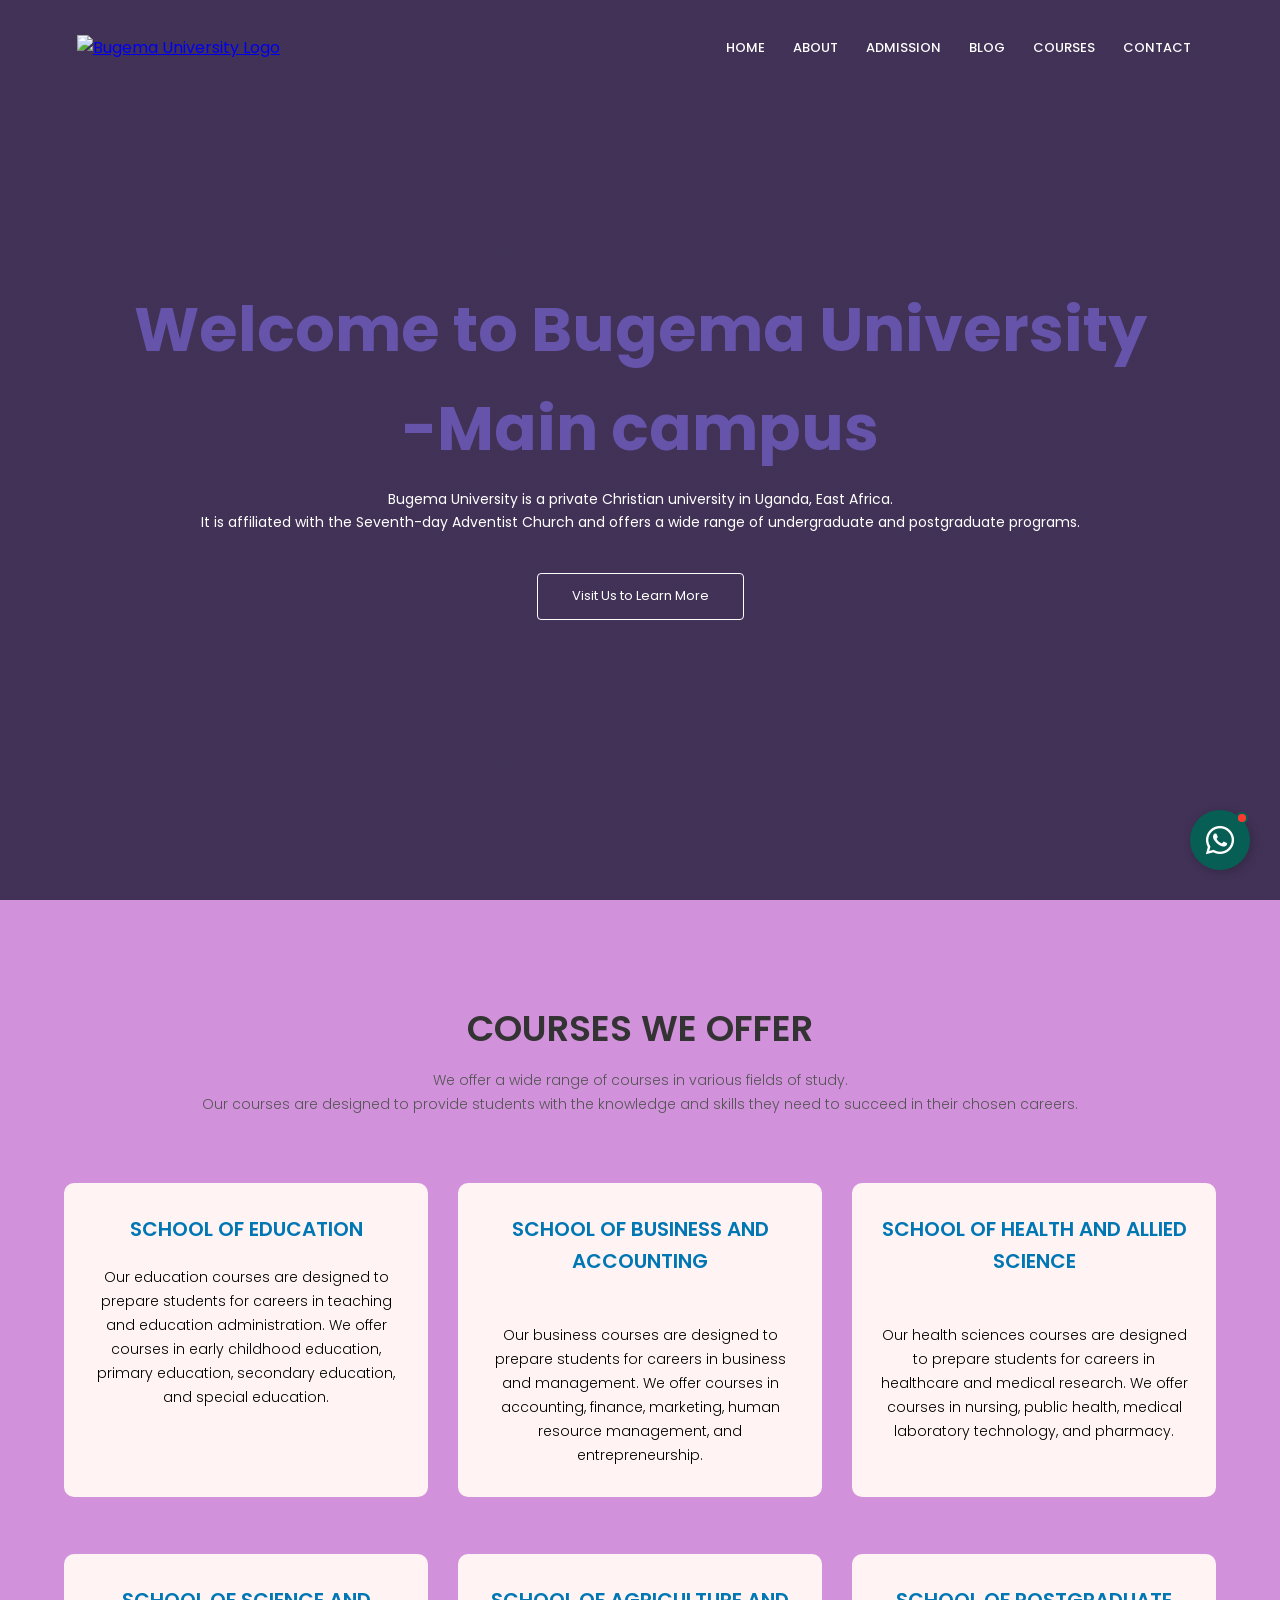
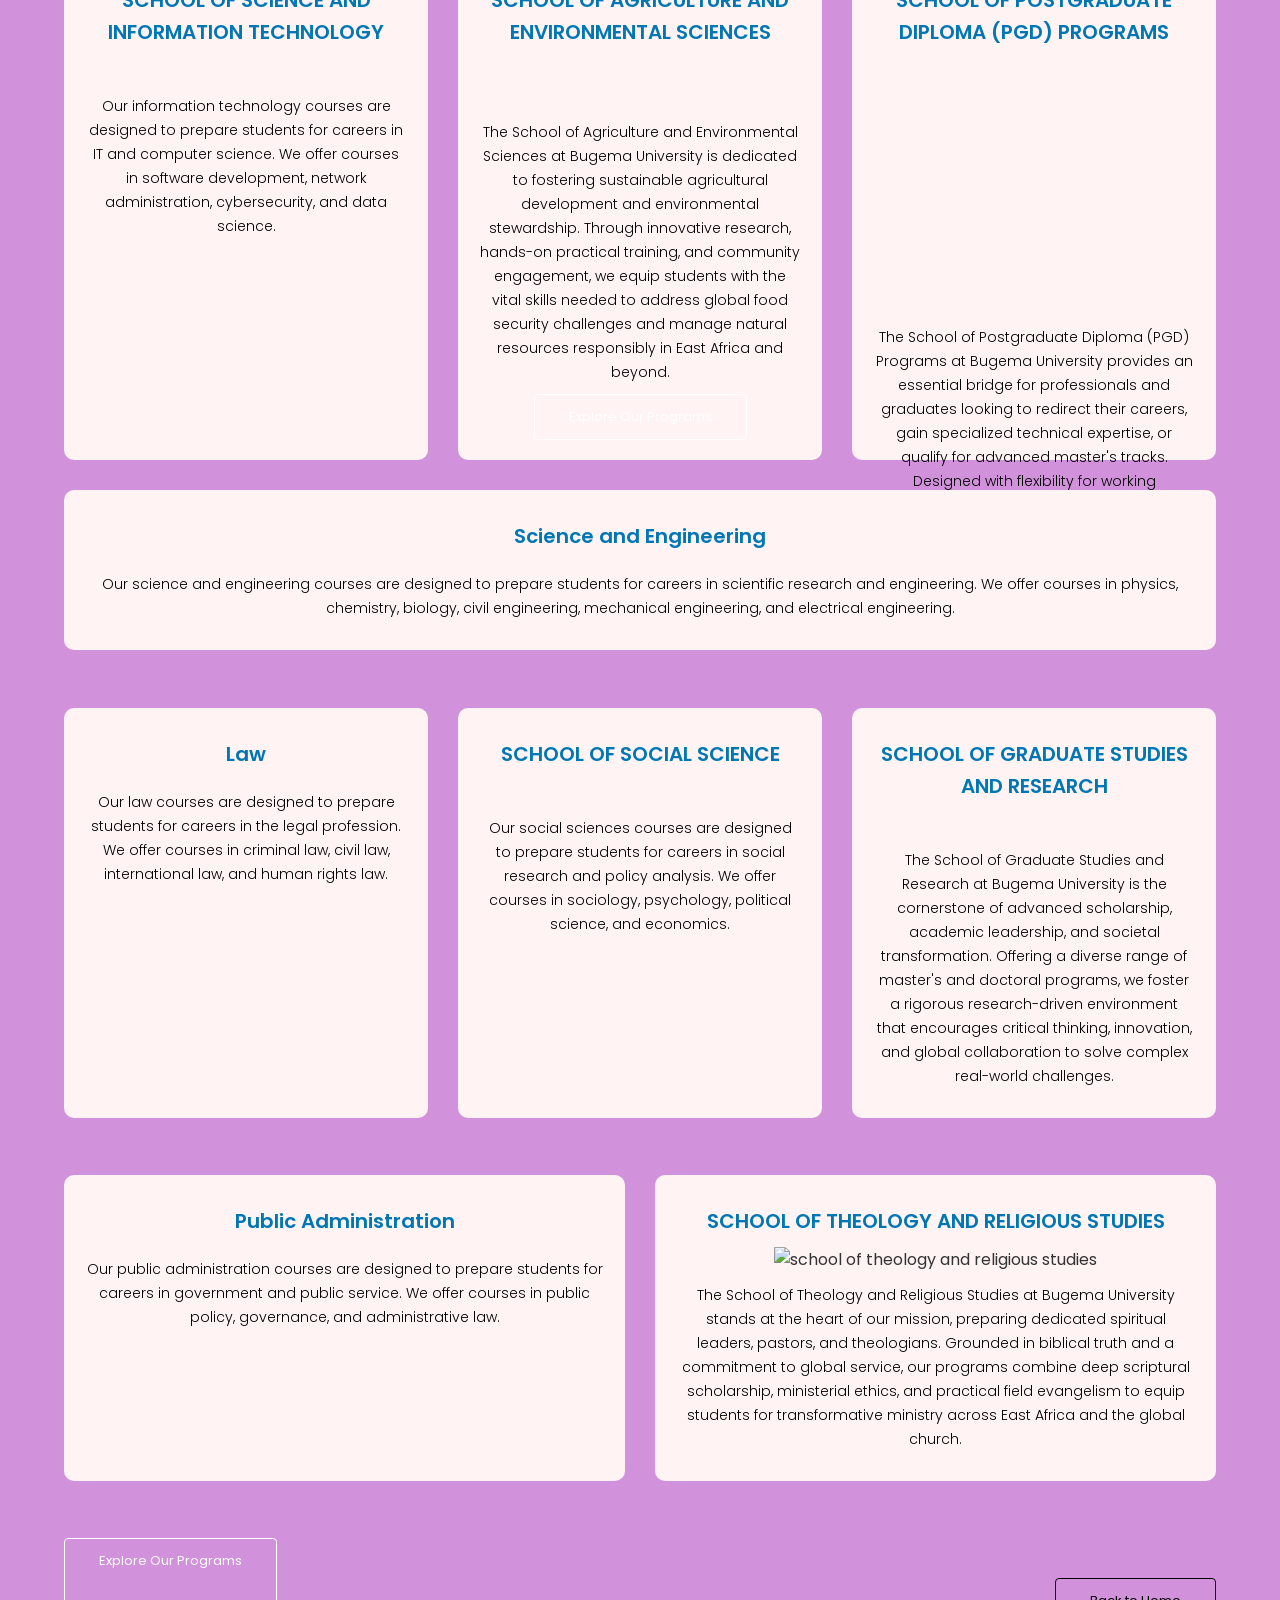
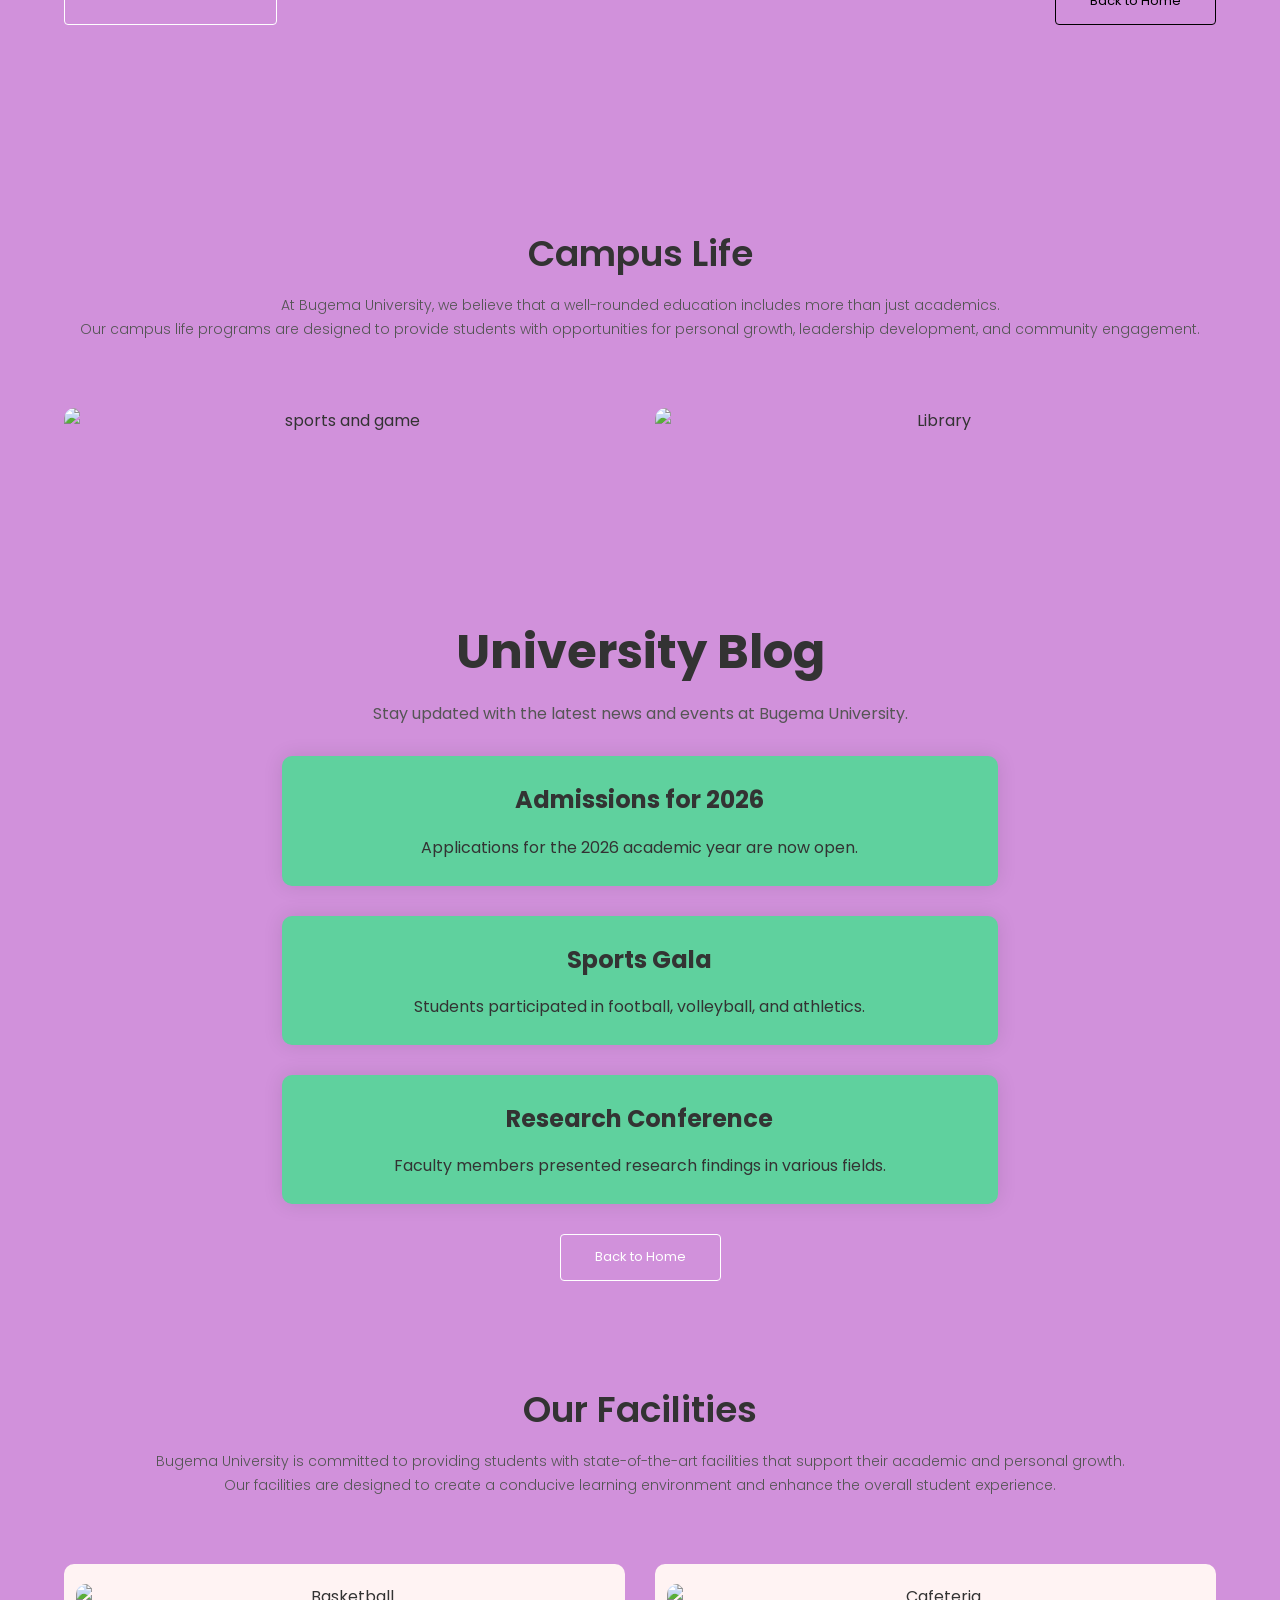
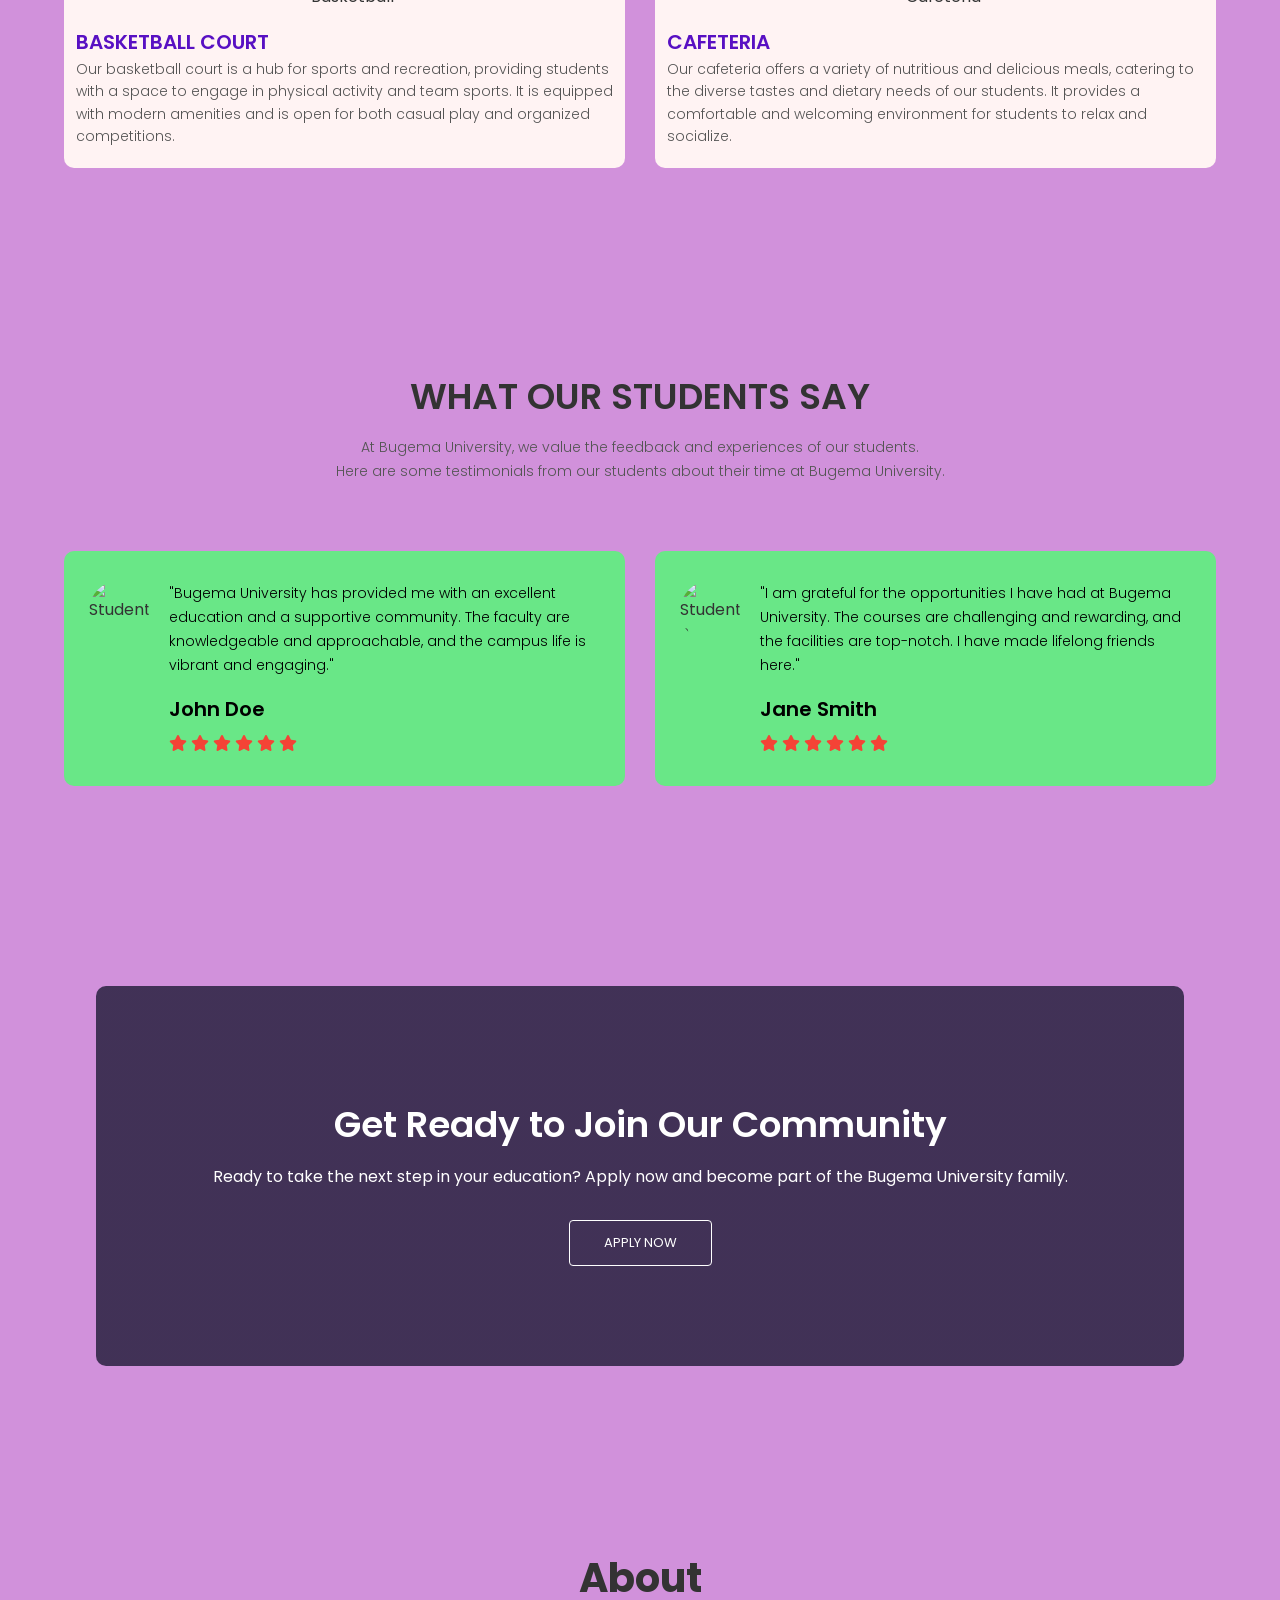
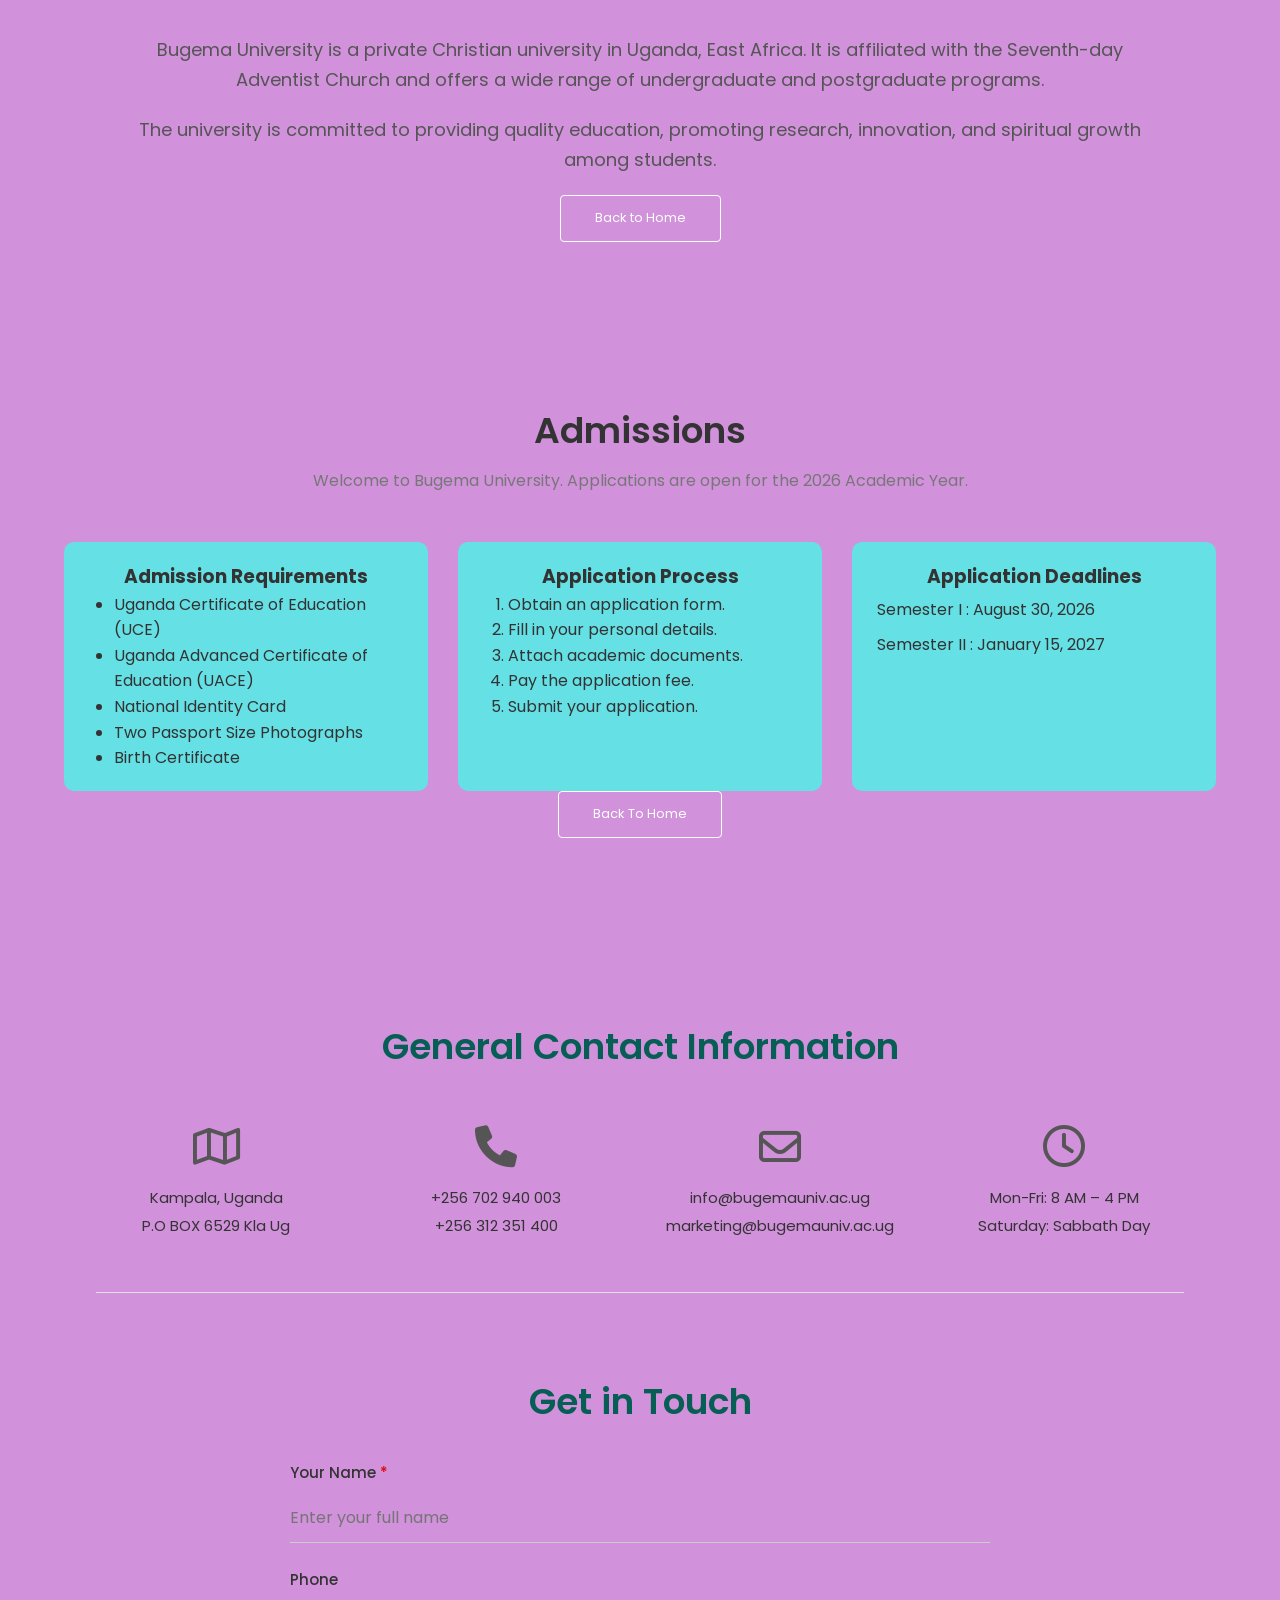
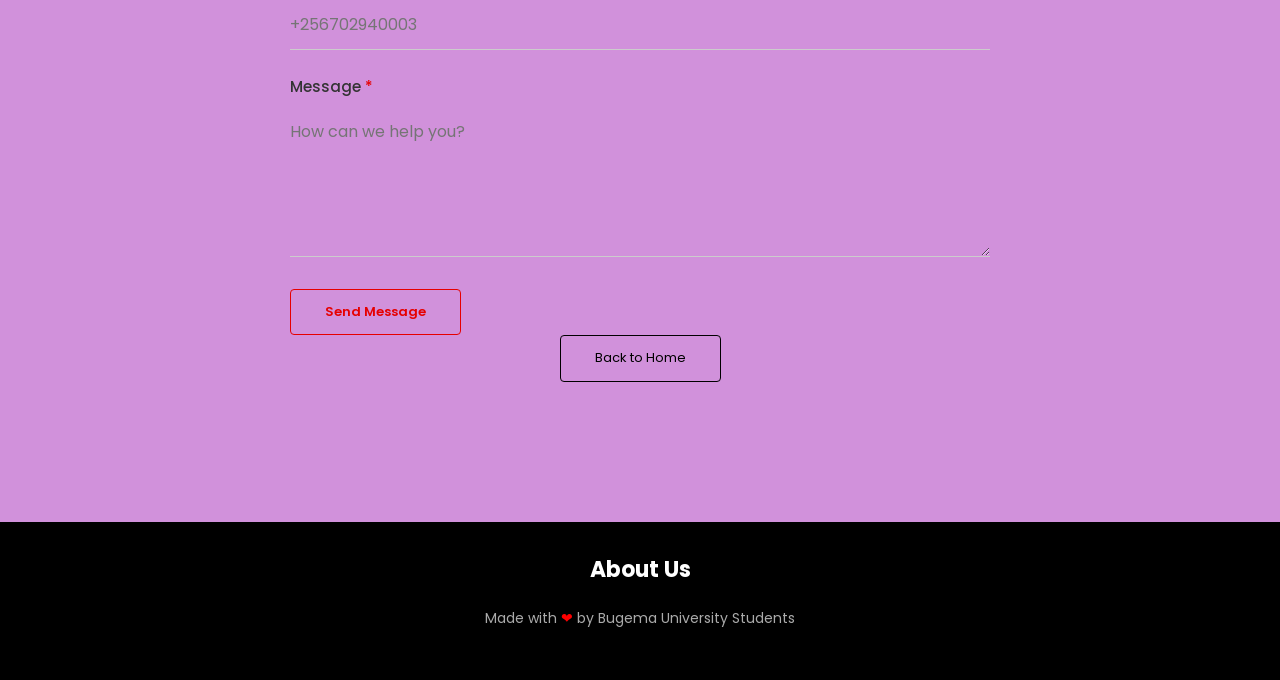
==== index.html @ df757ad3 "Add files via upload" ====
<!DOCTYPE html>
<html lang="en">
<head>
    <meta charset="UTF-8">
    <meta name="viewport" content="width=device-width, initial-scale=1.0">
    <title>Bugema University - Main Campus</title>
    <link rel="stylesheet" href="style.css">
    <link rel="preconnect" href="https://fonts.googleapis.com">
    <link rel="preconnect" href="https://fonts.gstatic.com" crossorigin>
    <link href="https://fonts.googleapis.com/css2?family=Poppins:wght@100;200;300;400;500;600;700&display=swap" rel="stylesheet">
    <link rel="stylesheet" href="https://cdnjs.cloudflare.com/ajax/libs/font-awesome/6.0.0/css/all.min.css">
</head>
<body>
    <!-- ===== HEADER ===== -->
    <section class="header">
        <nav>
            <a href="index.html"><img src="images/logo.png" alt="Bugema University Logo"></a>
            <div class="nav-links" id="navLinks">
                <i class="fa fa-times" onclick="hideMenu()"></i>
                <ul>
                    <li><a href="index.html">HOME</a></li>
                    <li><a href="#about">ABOUT</a></li>
                    <li><a href="#admission">ADMISSION</a></li>
                    <li><a href="#blog">BLOG</a></li>
                    <li><a href="#courses">COURSES</a></li>
                    <li><a href="#contact">CONTACT</a></li>
                </ul>
            </div>
            <i class="fa fa-bars" onclick="showMenu()"></i>
        </nav>
        
        <div class="text-box">
            <h1>Welcome to Bugema University<br>-Main campus</h1>
            <p>Bugema University is a private Christian university in Uganda, East Africa.<br>
                It is affiliated with the Seventh-day Adventist Church and offers a wide range of undergraduate and postgraduate programs.</p>
            <a href="about.html" class="hero-btn">Visit Us to Learn More</a>
        </div>
    </section>

    <!-- ===== COURSES ===== -->
    <section class="courses" id="courses">
        <h1>COURSES WE OFFER</h1>
        <p>We offer a wide range of courses in various fields of study.<br>
            Our courses are designed to provide students with the knowledge and skills they need to succeed in their chosen careers.</p>

        <div class="row">
            <div class="course-col">
                <h3>SCHOOL OF EDUCATION</h3>
                <p>Our education courses are designed to prepare students for careers in teaching and education administration. We offer courses in early childhood education, primary education, secondary education, and special education.</p>
            </div>
            <div class="course-col">
                <h3>SCHOOL OF BUSINESS AND ACCOUNTING</h3>
                <img src="IMAGES/Finance.jpeg" alt="school of business">
                <p>Our business courses are designed to prepare students for careers in business and management. We offer courses in accounting, finance, marketing, human resource management, and entrepreneurship.</p>
            </div>
            <div class="course-col">
                <h3>SCHOOL OF HEALTH AND ALLIED SCIENCE</h3>
              <img src="IMAGES/Health.jpeg" alt="school of Health and Allied science">
                <p>Our health sciences courses are designed to prepare students for careers in healthcare and medical research. We offer courses in nursing, public health, medical laboratory technology, and pharmacy.</p>
            </div>
        </div>

        <div class="row">
            <div class="course-col">
                <h3>SCHOOL OF SCIENCE AND INFORMATION TECHNOLOGY</h3>
                <img src="IMAGES/IT.jpg" alt="school of science and technology">
                <p>Our information technology courses are designed to prepare students for careers in IT and computer science. We offer courses in software development, network administration, cybersecurity, and data science.</p>
            </div>
            <div class="course-col">
                <h3>SCHOOL OF AGRICULTURE AND ENVIRONMENTAL SCIENCES</h3>
                <img src="IMAGES/Agriculture.jpeg" alt="school of agriculture and environmental science">
                <p>The School of Agriculture and Environmental Sciences at Bugema University is dedicated to fostering sustainable agricultural development and environmental stewardship. Through innovative research, hands-on practical training, and community engagement, we equip students with the vital skills needed to address global food security challenges and manage natural resources responsibly in East Africa and beyond.</p>
                <a href="courses.html" class="hero-btn">Explore Our Programs</a>
            </div>
            <div class="course-col">
                <h3>SCHOOL OF POSTGRADUATE DIPLOMA (PGD) PROGRAMS</h3>
                <img src="IMAGES/(POD).jpg">
                <p>The School of Postgraduate Diploma (PGD) Programs at Bugema University provides an essential bridge for professionals and graduates looking to redirect their careers, gain specialized technical expertise, or qualify for advanced master's tracks. Designed with flexibility for working professionals, our intensive curriculum emphasizes practical, industry-aligned skills and critical problem-solving methodologies tailored for the competitive job market.</p>
            </div>
            <div class="course-col">
                <h3>Science and Engineering</h3>
                <p>Our science and engineering courses are designed to prepare students for careers in scientific research and engineering. We offer courses in physics, chemistry, biology, civil engineering, mechanical engineering, and electrical engineering.</p>
            </div>
        </div>

        <div class="row">
            <div class="course-col">
                <h3>Law</h3>
                <p>Our law courses are designed to prepare students for careers in the legal profession. We offer courses in criminal law, civil law, international law, and human rights law.</p>
            </div>
            <div class="course-col">
                <h3>SCHOOL OF SOCIAL SCIENCE</h3>
                <img src="IMAGES/Social science.jpg" alt="school of social science">
                <p>Our social sciences courses are designed to prepare students for careers in social research and policy analysis. We offer courses in sociology, psychology, political science, and economics.</p>
            </div>
            <div class="course-col">
                <h3>SCHOOL OF GRADUATE STUDIES AND RESEARCH</h3>
                <img src="IMAGES/Graduate&Research.jpeg" alt="school of graduate&research">
                <p>The School of Graduate Studies and Research at Bugema University is the cornerstone of advanced scholarship, academic leadership, and societal transformation. Offering a diverse range of master's and doctoral programs, we foster a rigorous research-driven environment that encourages critical thinking, innovation, and global collaboration to solve complex real-world challenges.</p>
            </div>
        </div>

        
        <div class="row">
            <div class="course-col">
                <h3>Public Administration</h3>
                <p>Our public administration courses are designed to prepare students for careers in government and public service. We offer courses in public policy, governance, and administrative law.</p>
            </div>
            <div class="course-col">
                <h3>SCHOOL OF THEOLOGY AND RELIGIOUS STUDIES</h3>
                <img src="IMAGES/theology.jpg" alt="school of theology and religious studies">
                <p>The School of Theology and Religious Studies at Bugema University stands at the heart of our mission, preparing dedicated spiritual leaders, pastors, and theologians. Grounded in biblical truth and a commitment to global service, our programs combine deep scriptural scholarship, ministerial ethics, and practical field evangelism to equip students for transformative ministry across East Africa and the global church.</p>
            </div>
        </div>
        <div class="row">
                <a href="courses.html" class="hero-btn">Explore Our Programs</a>
                <a href="index.html" class="home-btn">Back to Home</a>
        </div>
    </section>

    <!-- ===== CAMPUS LIFE ===== -->
    <section class="campus-life" id="campus-life">
        <h1>Campus Life</h1>
        <p>At Bugema University, we believe that a well-rounded education includes more than just academics.<br>
            Our campus life programs are designed to provide students with opportunities for personal growth, leadership development, and community engagement.</p>

        <div class="row">
            <div class="campus-col">
                <img src="images/sports.jpg" alt="sports and game">
                <div class="layer">
                    <h3>SPORTS AND GAMES</h3>
                </div>
            </div>
            <div class="campus-col">
                <img src="images/library.png" alt="Library">
                <div class="layer">
                    <h3>LIBRARY AND RESEARCH</h3>
                </div>
            </div>
        </div>
    </section>

    <!-- ===== BLOG ===== -->
    <section class="blog" id="blog">
        <h1>University Blog</h1>
        <p>Stay updated with the latest news and events at Bugema University.</p>

        <div class="blog-post">
            <h2>Admissions for 2026</h2>
            <p>Applications for the 2026 academic year are now open.</p>
        </div>

        <div class="blog-post">
            <h2>Sports Gala</h2>
            <p>Students participated in football, volleyball, and athletics.</p>
        </div>

        <div class="blog-post">
            <h2>Research Conference</h2>
            <p>Faculty members presented research findings in various fields.</p>
        </div>

        <a href="index.html" class="hero-btn">Back to Home</a>
    </section>

    <!-- ===== FACILITIES ===== -->
    <section class="facilities" id="facilities">
        <h1>Our Facilities</h1>
        <p>Bugema University is committed to providing students with state-of-the-art facilities that support their academic and personal growth.<br>
            Our facilities are designed to create a conducive learning environment and enhance the overall student experience.</p>

        <div class="row">
            <div class="facilities-col">
                <img src="images/basketball.jpg" alt="Basketball">
                <h3>BASKETBALL COURT</h3>
                <p>Our basketball court is a hub for sports and recreation, providing students with a space to engage in physical activity and team sports. It is equipped with modern amenities and is open for both casual play and organized competitions.</p>
            </div>
            <div class="facilities-col">
                <img src="images/cafeteria 1.jpg" alt="Cafeteria">
                <h3>CAFETERIA</h3>
                <p>Our cafeteria offers a variety of nutritious and delicious meals, catering to the diverse tastes and dietary needs of our students. It provides a comfortable and welcoming environment for students to relax and socialize.</p>
            </div>
        </div>
    </section>

    <!-- ===== TESTIMONIALS ===== -->
    <section class="testimonials" id="testimonials">
        <h1>WHAT OUR STUDENTS SAY</h1>
        <p>At Bugema University, we value the feedback and experiences of our students.<br>
            Here are some testimonials from our students about their time at Bugema University.</p>

        <div class="row">
            <div class="testimonial-col">
                <img src="images/user3.jpg" alt="Student 1">
                <div class="testimonial-content">
                    <p>"Bugema University has provided me with an excellent education and a supportive community. The faculty are knowledgeable and approachable, and the campus life is vibrant and engaging."</p>
                    <h3>John Doe</h3>
                    <i class="fa fa-star"></i>
                    <i class="fa fa-star"></i>
                    <i class="fa fa-star"></i>
                    <i class="fa fa-star"></i>
                    <i class="fa fa-star"></i>
                    <i class="fa fa-star"></i>
                    <i class="fa fa-star-o"></i>
                </div>
            </div>
            <div class="testimonial-col">
                <img src="images/user4.jpg" alt="Student 2">
                <div class="testimonial-content">
                    <p>"I am grateful for the opportunities I have had at Bugema University. The courses are challenging and rewarding, and the facilities are top-notch. I have made lifelong friends here."</p>
                    <h3>Jane Smith</h3>
                    <i class="fa fa-star"></i>
                    <i class="fa fa-star"></i>
                    <i class="fa fa-star"></i>
                    <i class="fa fa-star"></i>
                    <i class="fa fa-star"></i>
                    <i class="fa fa-star"></i>
                    <i class="fa fa-star-half-o"></i>
                </div>
            </div>
        </div>
    </section>

    <!-- ===== CALL TO ACTION ===== -->
    <section class="cta">
        <h1>Get Ready to Join Our Community</h1>
        <p>Ready to take the next step in your education? Apply now and become part of the Bugema University family.</p>
        <a href="https://bugemauniversity.ac.ug/apply" class="hero-btn">APPLY NOW</a>
    </section>

    <!-- ===== ABOUT ===== -->
    <section class="about" id="about">
        <h1>About</h1>
        <p>Bugema University is a private Christian university in Uganda, East Africa. It is affiliated with the Seventh-day Adventist Church and offers a wide range of undergraduate and postgraduate programs.</p>
        <p>The university is committed to providing quality education, promoting research, innovation, and spiritual growth among students.</p>
        <a href="index.html" class="hero-btn">Back to Home</a>
    </section>

    <!-- ===== ADMISSION ===== -->
    <section class="admission" id="admission">
        <h1>Admissions</h1>
        <p>Welcome to Bugema University. Applications are open for the 2026 Academic Year.</p>

        <div class="row">
            <div class="admission-col">
                <h3>Admission Requirements</h3>
                <ul>
                    <li>Uganda Certificate of Education (UCE)</li>
                    <li>Uganda Advanced Certificate of Education (UACE)</li>
                    <li>National Identity Card</li>
                    <li>Two Passport Size Photographs</li>
                    <li>Birth Certificate</li>
                </ul>
            </div>

            <div class="admission-col">
                <h3>Application Process</h3>
                <ol>
                    <li>Obtain an application form.</li>
                    <li>Fill in your personal details.</li>
                    <li>Attach academic documents.</li>
                    <li>Pay the application fee.</li>
                    <li>Submit your application.</li>
                </ol>
            </div>

            <div class="admission-col">
                <h3>Application Deadlines</h3>
                <p>Semester I : August 30, 2026</p>
                <p>Semester II : January 15, 2027</p>
            </div>
        </div>

        <a href="index.html" class="hero-btn">Back To Home</a>
    </section>

    <!-- ===== CONTACT ===== -->
    <section class="contact" id="contact">
        <h2 class="section-title">General Contact Information</h2>
        
        <div class="info-row">
            <div class="info-col">
                <i class="fa-regular fa-map"></i>
                <p>Kampala, Uganda</p>
                <p>P.O BOX 6529 Kla Ug</p>
            </div>
            <div class="info-col">
                <i class="fa-solid fa-phone"></i>
                <p>+256 702 940 003</p>
                <p>+256 312 351 400</p>
            </div>
            <div class="info-col">
                <i class="fa-regular fa-envelope"></i>
                <p>info@bugemauniv.ac.ug</p>
                <p>marketing@bugemauniv.ac.ug</p>
            </div>
            <div class="info-col">
                <i class="fa-regular fa-clock"></i>
                <p>Mon-Fri: 8 AM – 4 PM</p>
                <p>Saturday: Sabbath Day</p>
            </div>
        </div>

        <hr class="divider">

        <h2 class="section-title">Get in Touch</h2>

        <div class="form-container">
            <form action="#" method="POST">
                <div class="form-group">
                    <label for="name">Your Name <span class="required">*</span></label>
                    <input type="text" id="name" name="name" placeholder="Enter your full name" required>
                </div>

                <div class="form-group">
                    <label for="phone">Phone</label>
                    <input type="tel" id="phone" name="phone" placeholder="+256702940003">
                </div>

                <div class="form-group">
                    <label for="message">Message <span class="required">*</span></label>
                    <textarea id="message" name="message" rows="5" placeholder="How can we help you?" required></textarea>
                </div>

                <button type="submit" class="hero-btn red-btn">Send Message</button>
            </form>
        </div>

        <a href="index.html" class="hero-btn">Back to Home</a>
    </section>

    <!-- ===== WHATSAPP FLOAT ===== -->
    <a href="https://wa.me/256702940003" class="whatsapp-float" target="_blank">
        <i class="fa-brands fa-whatsapp"></i>
        <span class="notification-badge"></span>
    </a>

    <!-- ===== FOOTER ===== -->
    <section class="footer">
        <h4>About Us</h4>
        <p>Made with <span>❤</span> by Bugema University Students</p>
    </section>

    <!-- ===== JAVASCRIPT ===== -->
    <script>
        var navLinks = document.getElementById("navLinks");

        function showMenu(){
            navLinks.style.right = "0";
        }
        function hideMenu(){
            navLinks.style.right = "-200px";
        }
    </script>
</body>
</html>
---- style.css ----
/*-------------------GLOBAL RESET & BASE STYLES--------------------------*/
* {
    margin: 0;
    padding: 0;
    box-sizing: border-box;
    font-family: 'Poppins', sans-serif;
}

html {
    scroll-behavior: smooth;
}

body {
    background: #d191db;
    color: #333;
    line-height: 1.6;
}

::selection {
    background: #f44336;
    color: #fff;
}

/*-----------------------HEADER / HERO SECTION--------------------*/
.header {
    min-height: 100vh;
    width: 100%;
    background-image: linear-gradient(rgba(4, 9, 30, 0.7), rgba(4, 9, 30, 0.7)), url(images/science\ complex.png);
    background-position: center;
    background-size: cover;
    position: relative;
}

/* ----- Navigation ----- */
nav {
    display: flex;
    padding: 2% 6%;
    justify-content: space-between;
    align-items: center;
}

nav img {
    width: 150px;
}

.nav-links {
    flex: 1;
    text-align: right;
}

.nav-links ul li {
    list-style: none;
    display: inline-block;
    padding: 8px 12px;
    position: relative;
}

.nav-links ul li a {
    color: #fff;
    text-decoration: none;
    font-size: 13px;
    font-weight: 500;
    transition: 0.3s;
}

.nav-links ul li a:hover {
    color: #f44336;
}

.nav-links ul li::after {
    content: '';
    width: 0%;
    height: 2px;
    background: #f44336;
    display: block;
    margin: auto;
    transition: 0.5s;
}

.nav-links ul li:hover::after {
    width: 100%;
}

nav .fa {
    display: none;
}

/* ----- Hero Text ----- */
.text-box {
    width: 90%;
    color: #fff;
    position: absolute;
    top: 50%;
    left: 50%;
    transform: translate(-50%, -50%);
    text-align: center;
}

.text-box h1 {
    font-size: 62px;
    font-weight: 700;
    color: #6554aa;
}

.text-box p {
    margin: 10px 0 40px;
    font-size: 14px;
    color: #fff;
}

/* ----- Hero Button ----- */
.hero-btn {
    display: inline-block;
    text-decoration: none;
    color: #fff;
    border: 1px solid #fff;
    padding: 12px 34px;
    font-size: 13px;
    background: transparent;
    position: relative;
    cursor: pointer;
    transition: 0.5s;
    border-radius: 4px;
}

.hero-btn:hover {
    border: 1px solid #f44336;
    background: #f44336;
    transition: 1s;
    color: #fff;
}

/*--------------------SUB-HEADER (for inner pages)------------------------*/
.sub-header {
    height: 30vh;
    width: 100%;
    background-image: linear-gradient(rgba(4, 9, 30, 0.7), rgba(4, 9, 30, 0.7)), url("IMAGES/science\ complex.png");
    background-position: center;
    background-size: cover;
    text-align: center;
    color: #fff;
    display: flex;
    align-items: center;
    justify-content: center;
}

.sub-header h1 {
    font-size: 36px;
    font-weight: 700;
}

/*-----------------------COMMON COMPONENTS----------------------------*/
.container {
    width: 80%;
    margin: auto;
    padding: 80px 0;
}

.row {
    display: flex;
    justify-content: space-between;
    flex-wrap: wrap;
    gap: 30px;
    margin-top: 5%;
}

.section-title {
    font-size: 36px;
    font-weight: 600;
    text-align: center;
    margin-bottom: 30px;
}

.section-subtitle {
    color: #555;
    font-size: 14px;
    font-weight: 300;
    text-align: center;
    padding: 10px;
    line-height: 24px;
}

/*------------------------COURSES SECTION---------------------*/
.courses {
    width: 90%;
    margin: auto;
    text-align: center;
    padding: 100px 0;
}

.courses h1 {
    font-size: 36px;
    font-weight: 600;
}

.courses>p {
    color: #555;
    font-size: 14px;
    font-weight: 300;
    padding: 10px;
    line-height: 24px;
}

.course-col {
    flex: 1 1 calc(33.333% - 30px);
    min-width: 280px;
    background: #fff3f3;
    border-radius: 10px;
    padding: 20px 12px;
    box-sizing: border-box;
    transition: 0.5s;
}

.course-col img {
    width: 100%;
    height: 55%;
}

.course-col h3 {
    text-align: center;
    color: #0077B5;
    font-size: 20px;
    font-weight: 600;
    margin: 10px 0;
}

.course-col p {
    color: #000;
    font-size: 14px;
    font-weight: 300;
    padding: 10px;
    line-height: 24px;
}

.course-col:hover {
    box-shadow: 0 0 20px 0 rgba(0, 0, 0, 0.2);
    transform: translateY(-10px);
    transition: 0.5s;
}

.home-btn {
    display: inline-block;
    text-decoration: none;
    color: #000;
    border: 1px solid #000;
    padding: 12px 34px;
    font-size: 13px;
    background: transparent;
    cursor: pointer;
    border-radius: 4px;
    transition: 0.3s;
    margin-top: 40px;
}

.home-btn:hover {
    background: greenyellow;
    color: white;
}

/*-------------------CAMPUS LIFE SECTION------------------*/
.campus-life {
    width: 90%;
    margin: auto;
    text-align: center;
    padding: 100px 0;
}

.campus-life h1 {
    font-size: 36px;
    font-weight: 600;
}

.campus-life>p {
    color: #555;
    font-size: 14px;
    font-weight: 300;
    padding: 10px;
    line-height: 24px;
}

.campus-col {
    flex: 1 1 calc(50% - 30px);
    min-width: 280px;
    border-radius: 10px;
    position: relative;
    overflow: hidden;
}

.campus-col img {
    width: 100%;
    display: block;
    border-radius: 10px;
}

.layer {
    background: transparent;
    position: absolute;
    top: 0;
    left: 0;
    width: 100%;
    height: 100%;
    border-radius: 10px;
    transition: 0.5s;
}

.layer:hover {
    background: rgba(226, 0, 0, 0.7);
}

.layer h3 {
    width: 100%;
    font-weight: 600;
    text-align: center;
    color: #fff;
    font-size: 20px;
    position: absolute;
    bottom: 20px;
    left: 50%;
    transform: translateX(-50%);
    opacity: 0;
    transition: 0.5s;
}

.layer:hover h3 {
    bottom: 50%;
    opacity: 1;
}

/*--------------------BLOG SECTION-----------------*/
.blog {
    width: 80%;
    margin: auto;
    text-align: center;
    padding-top: 80px;
}

.blog h1 {
    font-size: 48px;
    font-weight: 700;
    margin-bottom: 10px;
}

.blog>p {
    color: #555;
    font-size: 16px;
}

.blog-post {
    background: #5fd19e;
    padding: 25px;
    border-radius: 10px;
    margin: 30px auto;
    width: 70%;
    box-shadow: 0 0 20px rgba(0, 0, 0, 0.1);
    transition: 0.3s;
}

.blog-post:hover {
    transform: translateY(-5px);
    box-shadow: 0 10px 30px rgba(0, 0, 0, 0.15);
}

.blog-post h2 {
    margin-bottom: 15px;
}

.blog-post p {
    line-height: 26px;
}

/*--------------------FACILITIES SECTION---------------------*/
.facilities {
    width: 90%;
    margin: auto;
    text-align: center;
    padding: 100px 0;
}

.facilities h1 {
    font-size: 36px;
    font-weight: 600;
}

.facilities>p {
    color: #555;
    font-size: 14px;
    font-weight: 300;
    padding: 10px;
    line-height: 24px;
}

.facilities-col {
    flex: 1 1 calc(50% - 30px);
    min-width: 280px;
    background: #fff3f3;
    border-radius: 10px;
    padding: 20px 12px;
    box-sizing: border-box;
    transition: 0.5s;
}

.facilities-col:hover {
    transform: translateY(-10px);
    box-shadow: 0 10px 30px rgba(0, 0, 0, 0.15);
}

.facilities-col img {
    width: 100%;
    display: block;
    border-radius: 10px;
}

.facilities-col h3 {
    text-align: left;
    color: #5810c3;
    font-size: 20px;
    font-weight: 600;
    margin-top: 16px;
}

.facilities-col p {
    text-align: left;
    color: #555;
    font-size: 14px;
    font-weight: 300;
    line-height: 1.6;
}

/*-------------------TESTIMONIALS SECTION-----------------*/
.testimonials {
    width: 90%;
    margin: auto;
    padding: 100px 0;
}

.testimonials h1 {
    font-size: 36px;
    font-weight: 600;
    text-align: center;
}

.testimonials>p {
    color: #555;
    text-align: center;
    font-size: 14px;
    font-weight: 300;
    padding: 10px;
    line-height: 24px;
}

.testimonial-col {
    flex: 1 1 calc(50% - 30px);
    min-width: 280px;
    background: #69e787;
    border-radius: 10px;
    padding: 30px 25px;
    box-sizing: border-box;
    transition: 0.5s;
    display: flex;
    align-items: flex-start;
    gap: 20px;
}

.testimonial-col:hover {
    transform: translateY(-10px);
    box-shadow: 0 10px 30px rgba(0, 0, 0, 0.15);
}

.testimonial-col img {
    width: 60px;
    height: 60px;
    object-fit: cover;
    border-radius: 50%;
    flex-shrink: 0;
}

.testimonial-col .testimonial-content {
    flex: 1;
}

.testimonial-col p {
    color: #000;
    text-align: left;
    font-size: 14px;
    font-weight: 300;
    line-height: 24px;
}

.testimonial-col h3 {
    font-weight: 600;
    text-align: left;
    color: #000;
    font-size: 20px;
    margin-top: 16px;
}

.testimonial-col .fa {
    color: #f44336;
    font-size: 16px;
    margin-top: 10px;
}



/*---------------------CALL TO ACTION SECTION----------------------*/
.cta {
    width: 85%;
    margin: 100px auto;
    background-image: linear-gradient(rgba(4, 9, 30, 0.7), rgba(4, 9, 30, 0.7)), url(images/banner2.jpg);
    background-position: center;
    background-size: cover;
    border-radius: 10px;
    text-align: center;
    padding: 100px 0;
}

.cta h1 {
    color: #fff;
    font-size: 36px;
    font-weight: 600;
    padding: 10px 0;
}

.cta p {
    color: #fff;
    font-size: 16px;
    margin-bottom: 30px;
}

.cta a {
    display: inline-block;
    text-decoration: none;
    color: #fff;
    border: 1px solid #fff;
    padding: 12px 34px;
    font-size: 13px;
    background: transparent;
    position: relative;
    cursor: pointer;
    border-radius: 4px;
    transition: 0.5s;
}

.cta a:hover {
    border: 1px solid #f44336;
    background: #f44336;
}

/*-------------------ABOUT PAGE----------------*/
.about {
    width: 80%;
    margin: auto;
    text-align: center;
    padding: 80px 0;
}

.about h1 {
    font-size: 40px;
    margin-bottom: 25px;
}

.about p {
    color: #555;
    font-size: 18px;
    line-height: 30px;
    margin-bottom: 20px;
}

/*-----------------ADMISSION PAGE---------------------*/
.admission {
    width: 90%;
    margin: auto;
    text-align: center;
    padding: 80px 0;
}

.admission h1 {
    font-size: 36px;
    font-weight: 600;
}

.admission>p {
    color: #777;
    font-size: 16px;
    line-height: 22px;
    padding: 10px;
}

.admission .row {
    display: flex;
    flex-wrap: wrap;
    gap: 30px;
    margin-top: 40px;
}

.admission-col {
    flex: 1 1 calc(33.333% - 30px);
    min-width: 250px;
    background: #65e1e6;
    border-radius: 10px;
    padding: 20px 25px;
    box-sizing: border-box;
    transition: 0.3s;
}

.admission-col:hover {
    box-shadow: 0 0 20px rgba(0, 0, 0, 0.2);
}

.admission-col ul,
.admission-col ol {
    text-align: left;
    padding-left: 25px;
}

.admission-col p {
    text-align: left;
    padding: 5px 0;
}

/*---------------CONTACT PAGE-------------------*/
.contact {
    width: 85%;
    margin: auto;
    text-align: center;
    padding: 60px 0;
}

.contact h2 {
    color: #075E54;
    text-align: center;
    padding-top: 40px;
}

/* Contact Info Row */
.info-row {
    display: flex;
    justify-content: center;
    flex-wrap: wrap;
    gap: 40px;
    margin: 40px auto;
    width: 100%;
}

.info-col {
    flex: 1 1 200px;
    text-align: center;
    padding: 10px;
}

.info-col i {
    display: inline-block;
    font-size: 42px;
    color: #555;
    margin-bottom: 15px;
}

.info-col p {
    font-size: 15px;
    color: #333;
    line-height: 1.6;
    margin: 4px 0;
}

/* Divider */
.divider {
    border: 0;
    height: 1px;
    background-color: #e0e0e0;
    margin: 40px 0;
}

/* Contact Form */
.form-container {
    max-width: 700px;
    margin: auto;
    text-align: left;
}

.form-group {
    margin-bottom: 25px;
}

.form-group label {
    display: block;
    font-size: 15px;
    font-weight: 500;
    color: #333;
    margin-bottom: 8px;
}

.required {
    color: #e60000;
}

.form-group input,
.form-group textarea {
    width: 100%;
    padding: 12px 0;
    font-size: 16px;
    border: none;
    border-bottom: 1px solid #ccc;
    background: transparent;
    outline: none;
    font-family: 'Poppins', sans-serif;
    transition: border-color 0.3s;
}

.form-group input:focus,
.form-group textarea:focus {
    border-bottom: 2px solid #e60000;
}

.contact .hero-btn {
    display: inline-block;
    padding: 12px 34px;
    border: 1px solid #000;
    background: transparent;
    color: #000;
    cursor: pointer;
    transition: 0.3s;
}

.contact .hero-btn:hover {
    background: greenyellow;
    color: white;
}

.red-btn {
    border: 1px solid #e60000 !important;
    background: transparent;
    color: #e60000 !important;
    font-weight: 600;
}

.red-btn:hover {
    background: #e60000 !important;
    color: #fff !important;
}

/* WhatsApp Floating Button */
.whatsapp-float {
    position: fixed;
    bottom: 30px;
    right: 30px;
    width: 60px;
    height: 60px;
    background-color: #075E54;
    color: #fff;
    border-radius: 50%;
    display: flex;
    justify-content: center;
    align-items: center;
    font-size: 32px;
    box-shadow: 2px 2px 10px rgba(0, 0, 0, 0.2);
    text-decoration: none;
    z-index: 1000;
    transition: 0.3s;
}

.whatsapp-float:hover {
    transform: scale(1.1);
    box-shadow: 0 5px 20px rgba(7, 94, 84, 0.4);
    margin-left: 100px;
}

.notification-badge {
    position: absolute;
    top: 2px;
    right: 2px;
    width: 12px;
    height: 12px;
    background-color: #ff3b30;
    border-radius: 50%;
    border: 2px solid #075E54;
}

/*-----------FOOTER---------------*/
.footer {
    background: #000;
    color: #fff;
    width: 100%;
    text-align: center;
    padding: 30px 0;
    margin-top: 80px;
}

.footer h4 {
    margin-bottom: 20px;
    font-size: 22px;
}

.footer span {
    color: red;
}

.footer p {
    font-size: 14px;
    color: #aaa;
    text-align: center;
    margin-bottom: 20px;
}

/* Social Icons */
.icons {
    display: flex;
    justify-content: center;
    align-items: center;
    gap: 20px;
    padding: 18px 0;
}

.icons .fa {
    color: #f44336;
    cursor: pointer;
    font-size: 20px;
    transition: 0.3s;
}

.icons .fa:hover {
    color: #5810c3;
    transform: translateY(-3px);
}

.fa-facebook {
    color: #3b5999;
}

.fa-twitter {
    color: #55acee;
}

.fa-instagram {
    color: #e4405f;
}

.fa-linkedin {
    color: #0077B5;
}

.fa-heart-o {
    color: #e25555;
}

/*--------------RESPONSIVE DESIGN----------------*/

/* Tablet & Mobile */
@media (max-width: 700px) {

    /* ----- Navigation ----- */
    .text-box h1 {
        font-size: 24px;
    }

    .nav-links ul li {
        display: block;
    }

    .nav-links {
        position: fixed;
        background: #f44336;
        height: 100vh;
        width: 200px;
        top: 0;
        right: -200px;
        text-align: left;
        z-index: 999;
        transition: 1s;
        padding-top: 60px;
    }

    nav .fa {
        display: block;
        color: #fff;
        margin: 10px;
        font-size: 22px;
        cursor: pointer;
    }

    .nav-links ul {
        padding: 30px;
    }

    .nav-links ul li a {
        color: #fff;
        font-size: 16px;
    }

    /* ----- Layout ----- */
    .row {
        flex-direction: column;
        align-items: center;
    }

    .info-row {
        flex-direction: column;
        gap: 40px;
    }

    .course-col,
    .campus-col,
    .facilities-col,
    .testimonial-col,
    .admission-col {
        flex: 1 1 100%;
        width: 100%;
    }

    /* ----- Sections ----- */
    .campus-life {
        width: 95%;
        padding: 50px 0;
    }

    .courses {
        width: 95%;
        padding: 50px 0;
    }

    .facilities {
        width: 95%;
        padding: 50px 0;
    }

    .blog-post {
        width: 95%;
    }

    .cta {
        width: 95%;
        padding: 60px 20px;
    }

    .cta h1 {
        font-size: 20px;
    }

    .sub-header h1 {
        font-size: 24px;
    }

    .testimonial-col {
        flex-direction: column;
        align-items: center;
        text-align: center;
    }

    .testimonial-col p,
    .testimonial-col h3 {
        text-align: center;
    }

    .testimonial-col .fa {
        text-align: center;
    }

    /* ----- Contact ----- */
    .contact {
        width: 95%;
    }

    .info-col {
        flex: 1 1 100%;
    }

    /* ----- Whatsapp ----- */
    .whatsapp-float {
        bottom: 20px;
        right: 20px;
        width: 50px;
        height: 50px;
        font-size: 26px;
    }
}

/* Small Mobile */
@media (max-width: 400px) {
    .text-box h1 {
        font-size: 20px;
    }

    .hero-btn {
        padding: 10px 20px;
        font-size: 12px;
    }

    .section-title {
        font-size: 28px;
    }
}

/*----------------IMAGE ANIMATION----------------------*/
img {
    opacity: 0;
    animation: fadeIn 0.8s ease forwards;
}

@keyframes fadeIn {
    to {
        opacity: 1;
    }
}
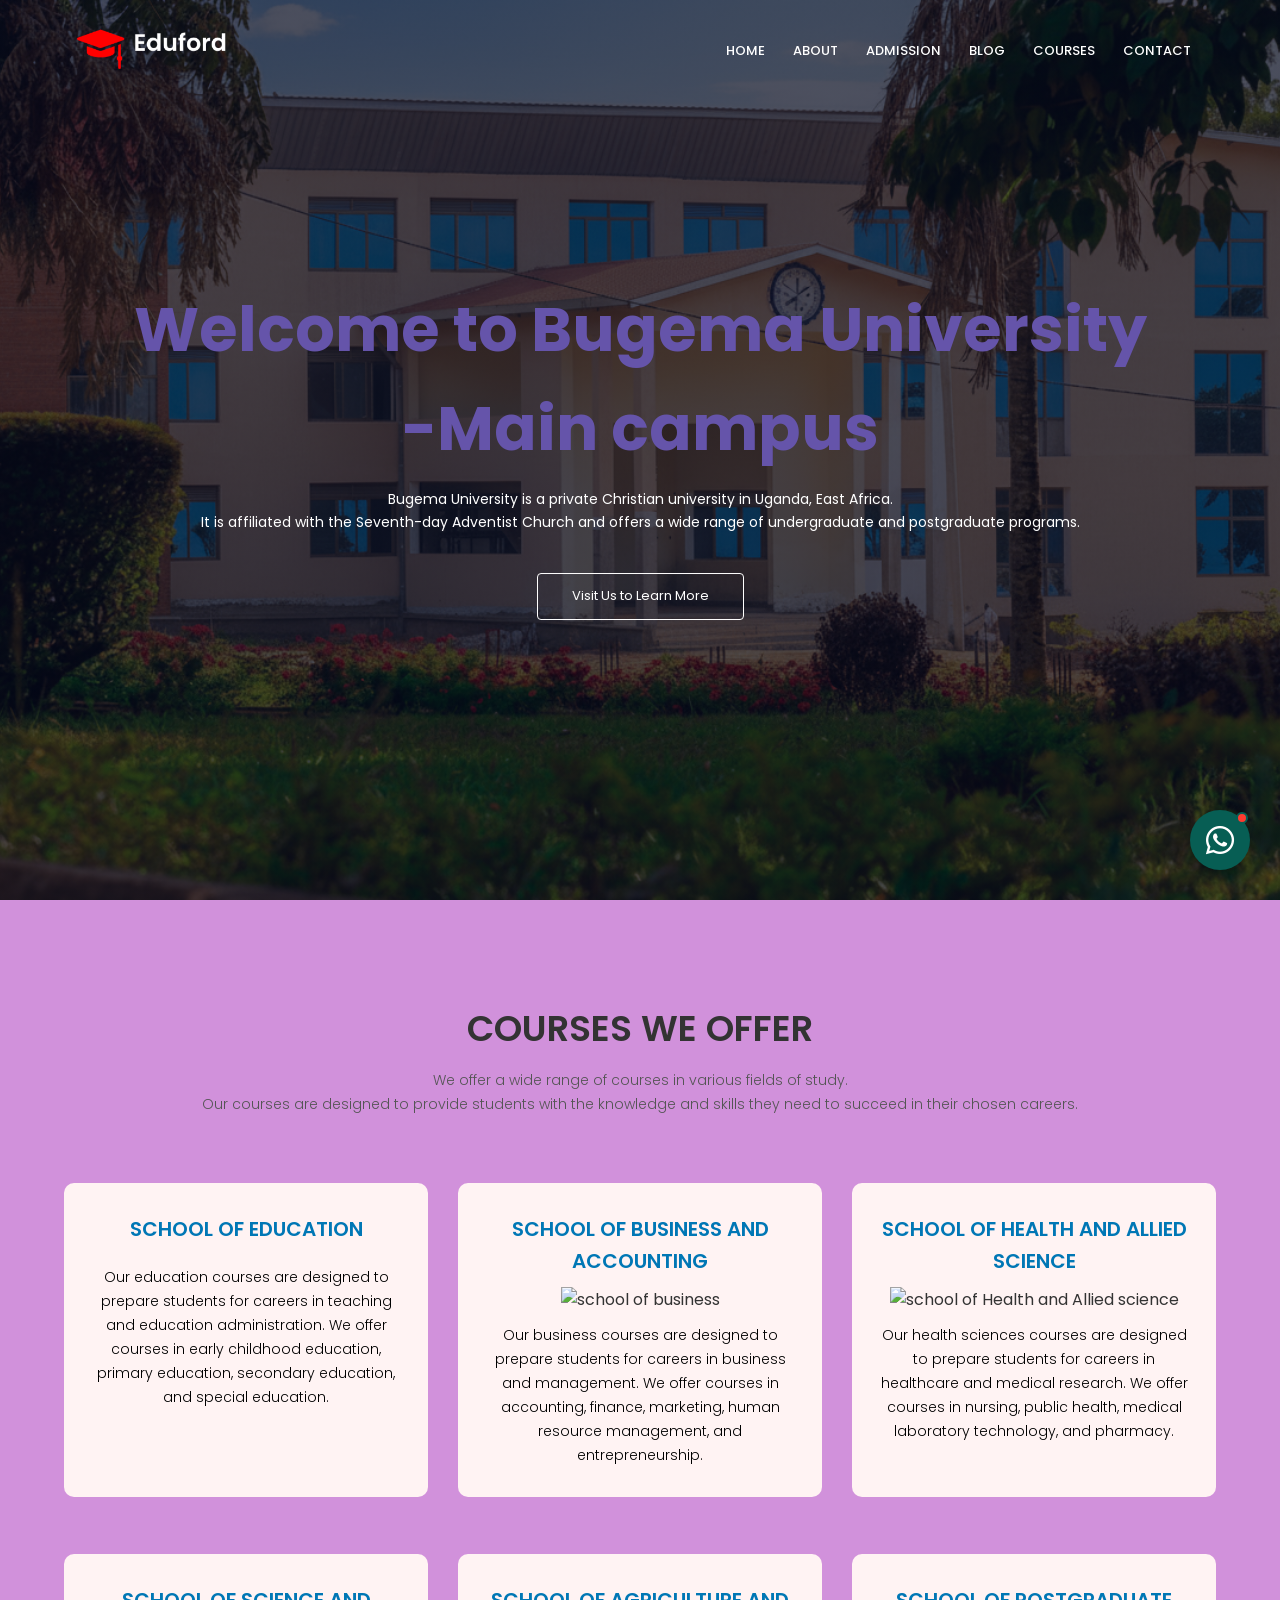
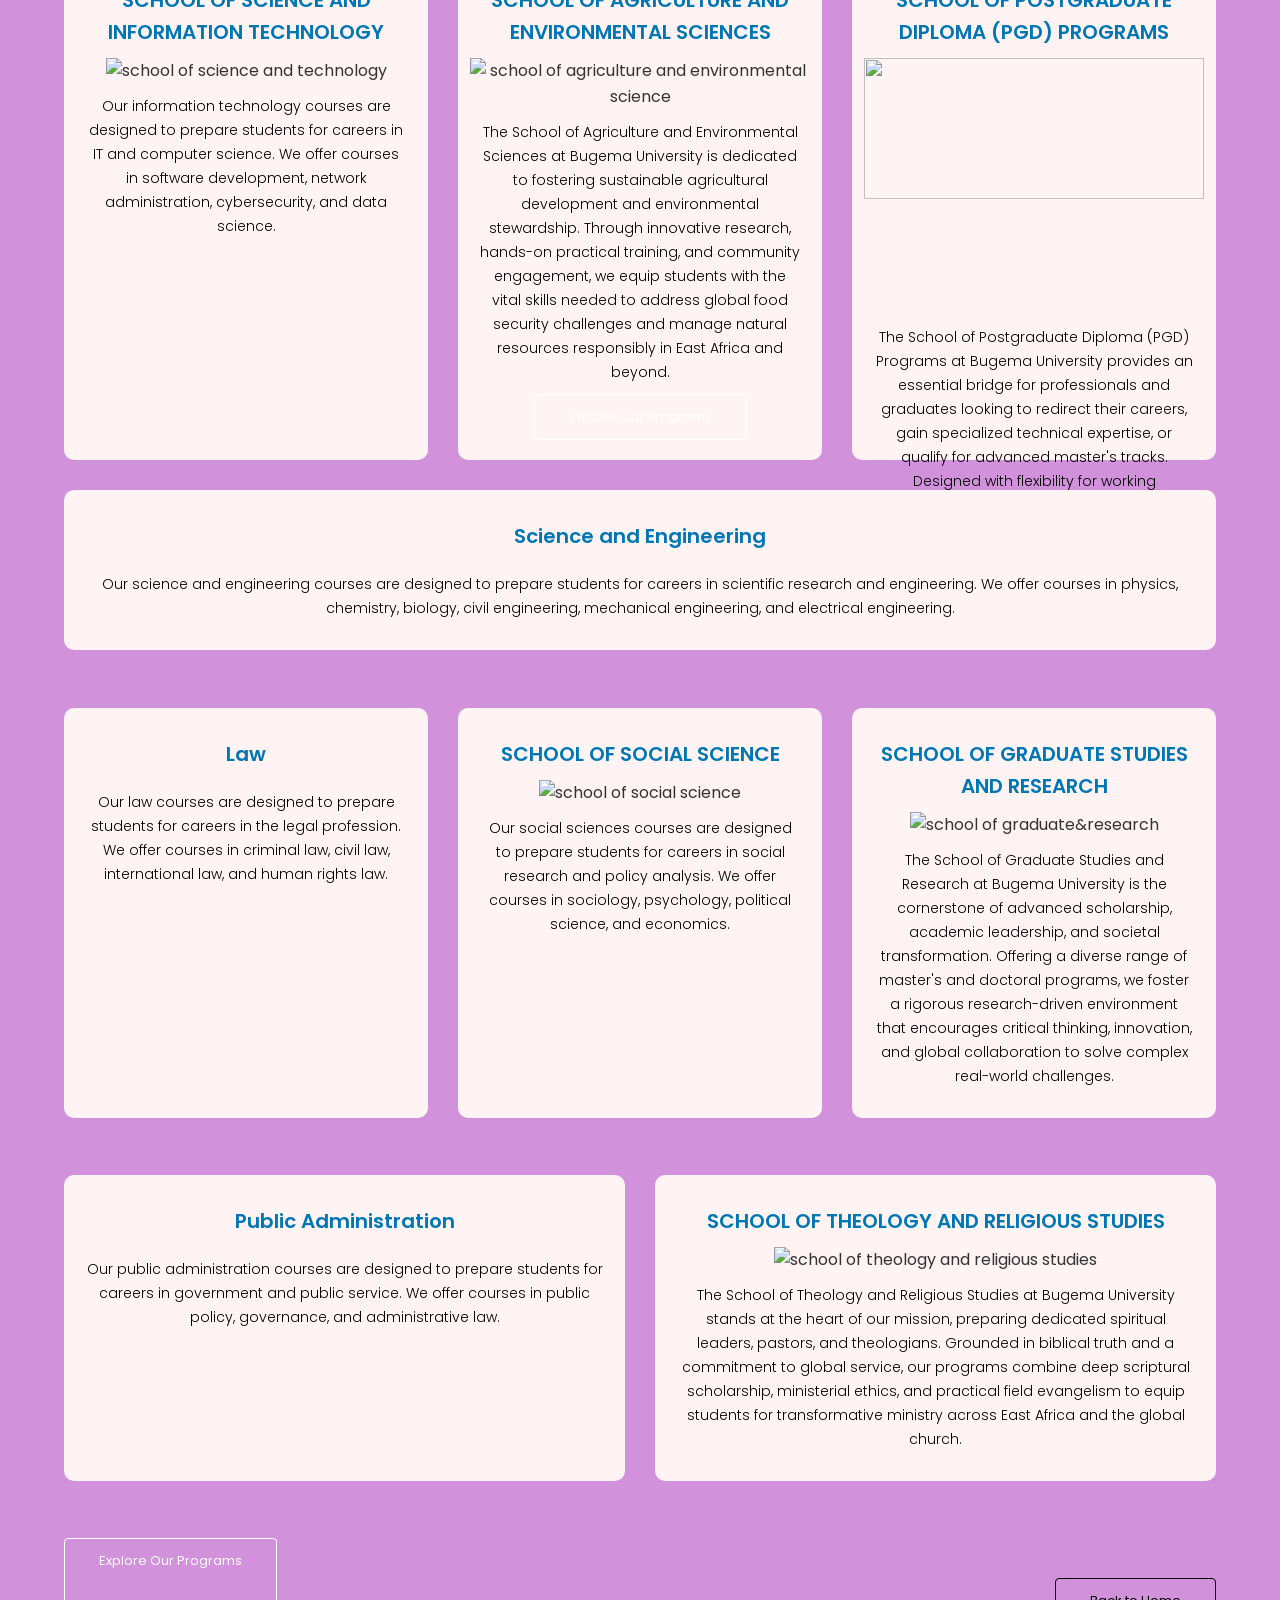
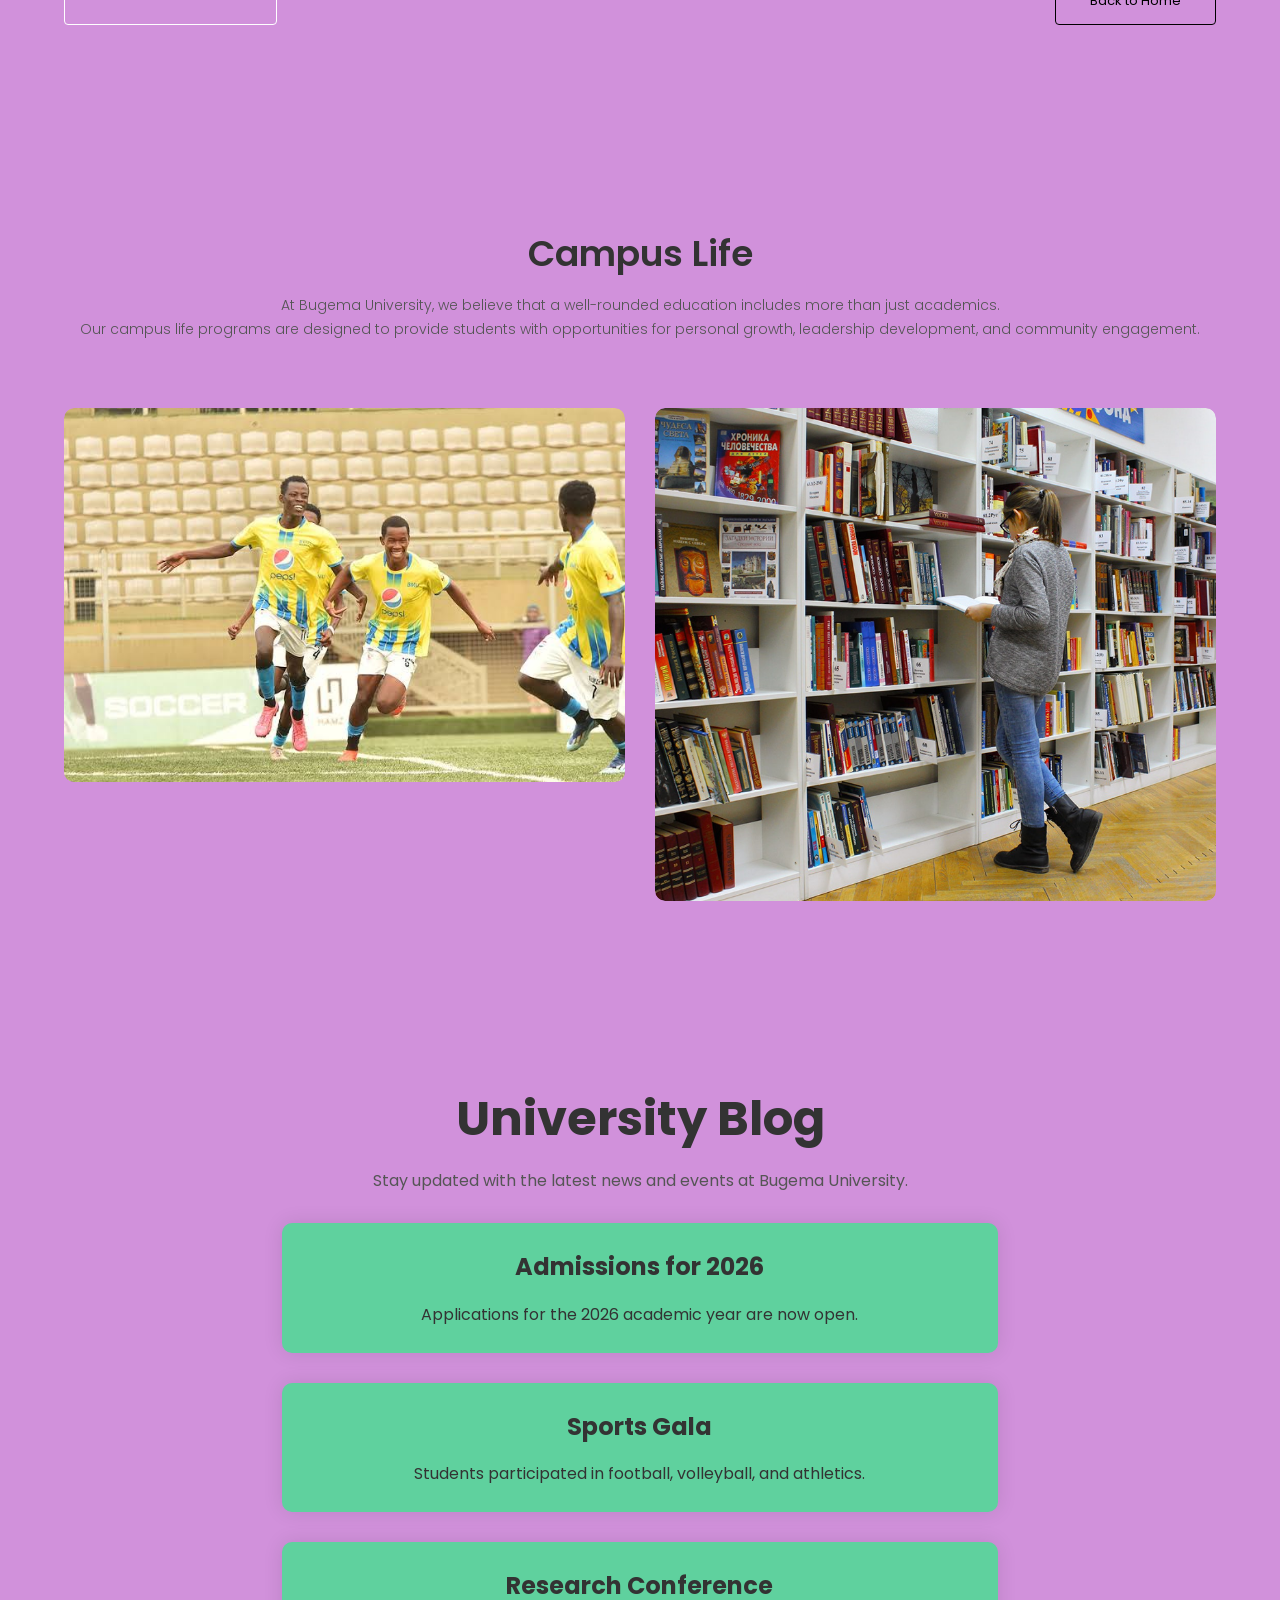
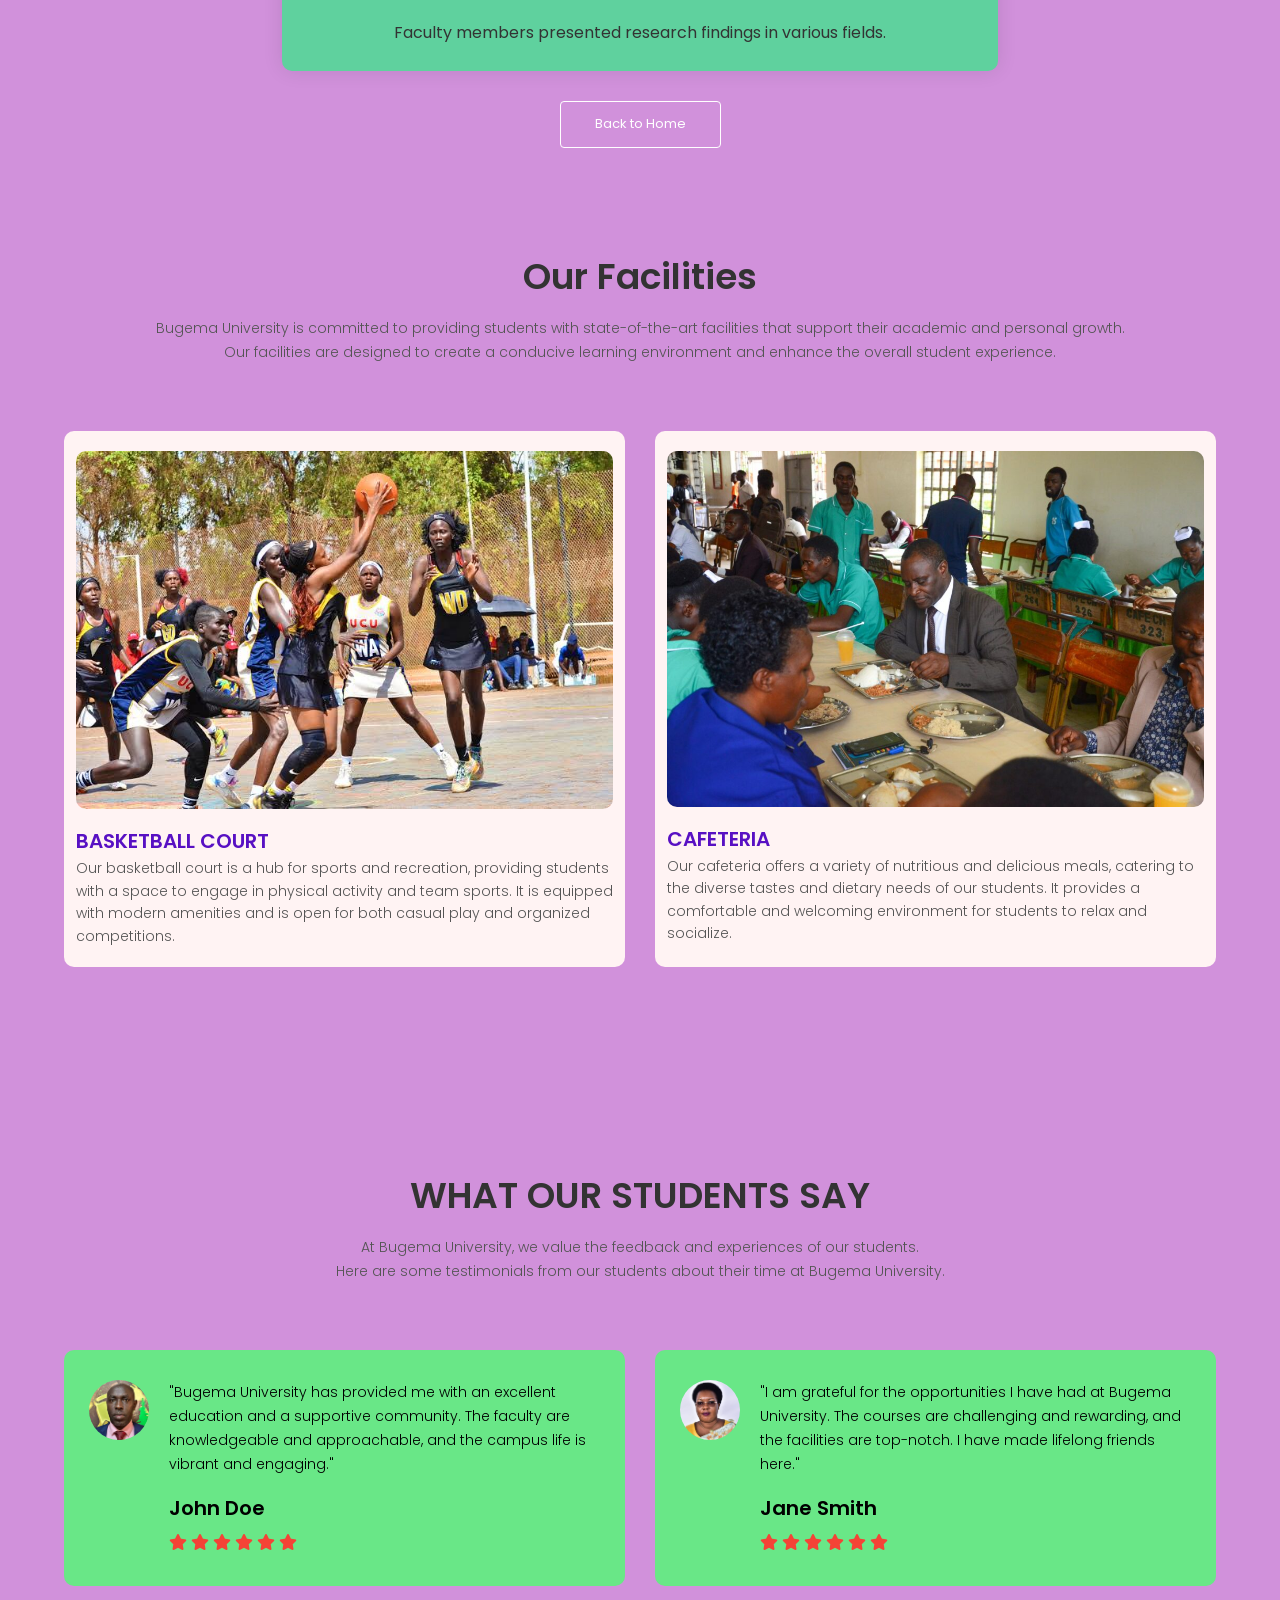
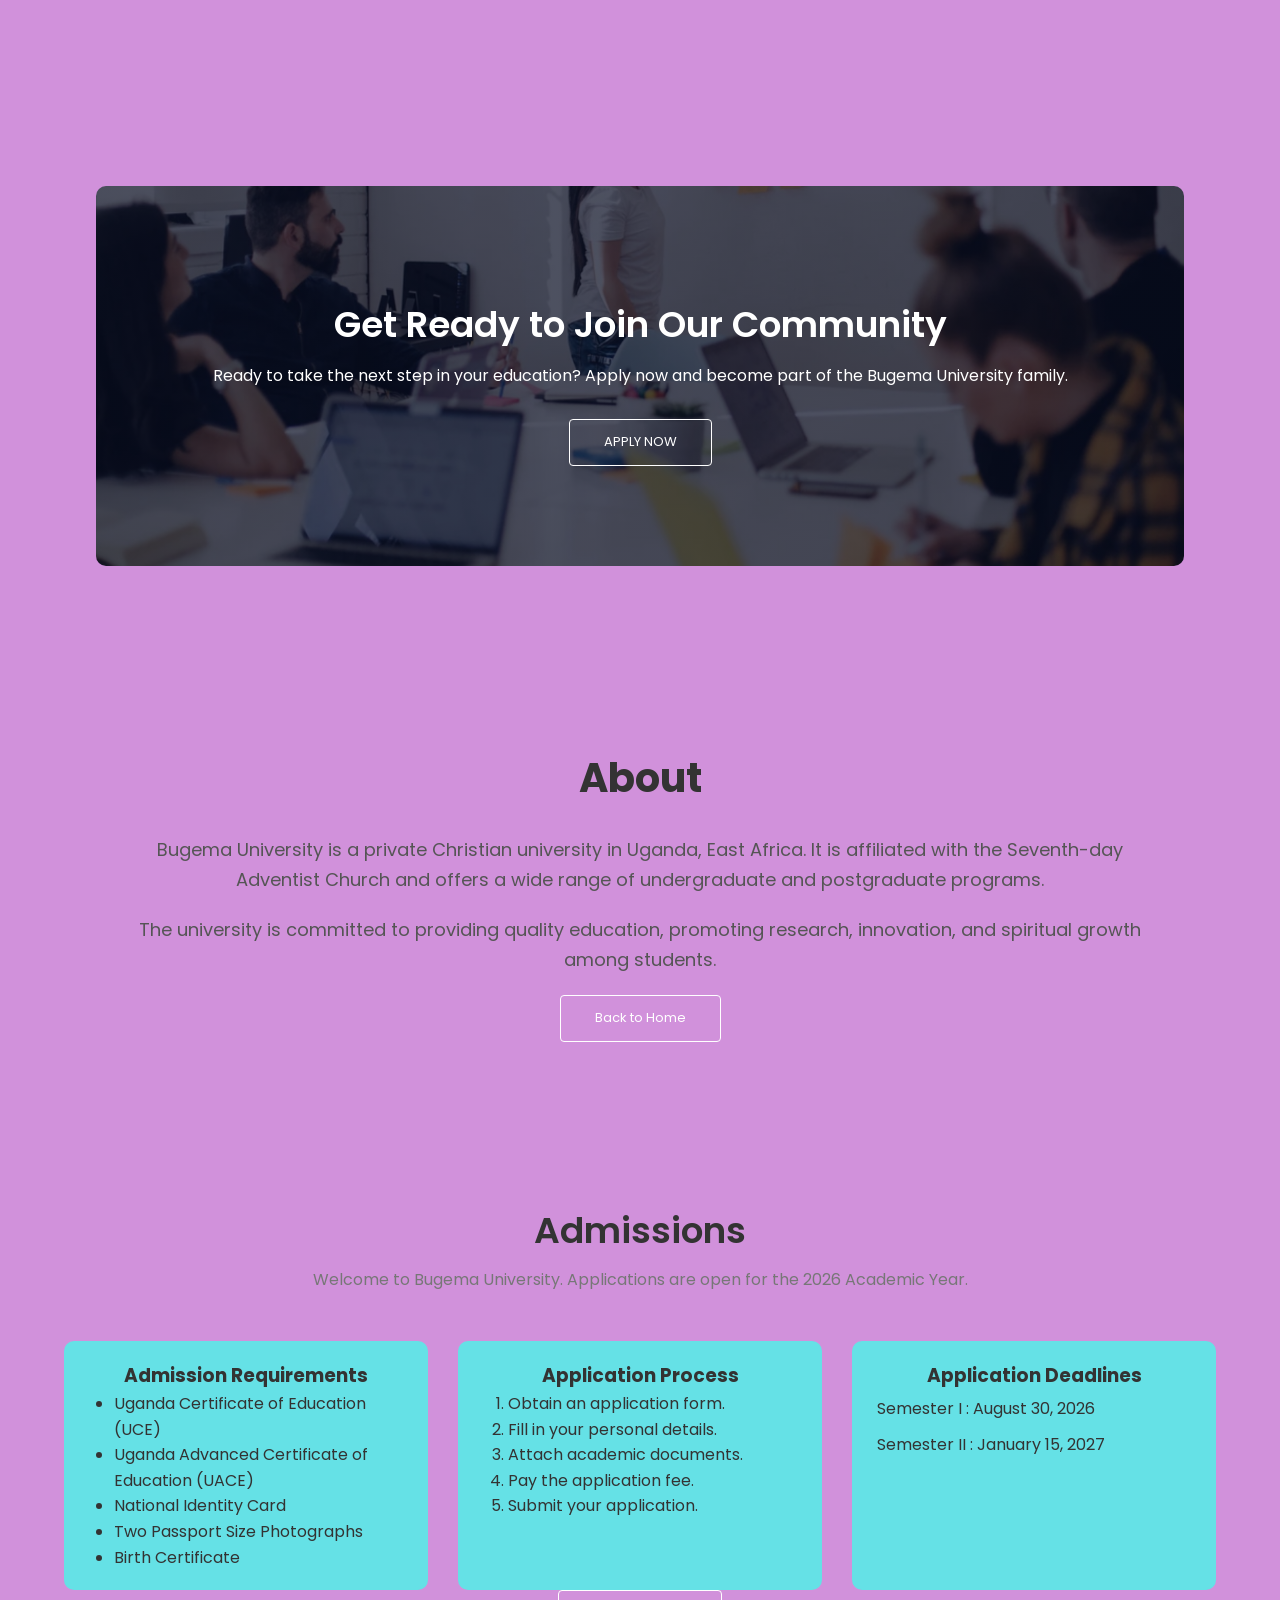
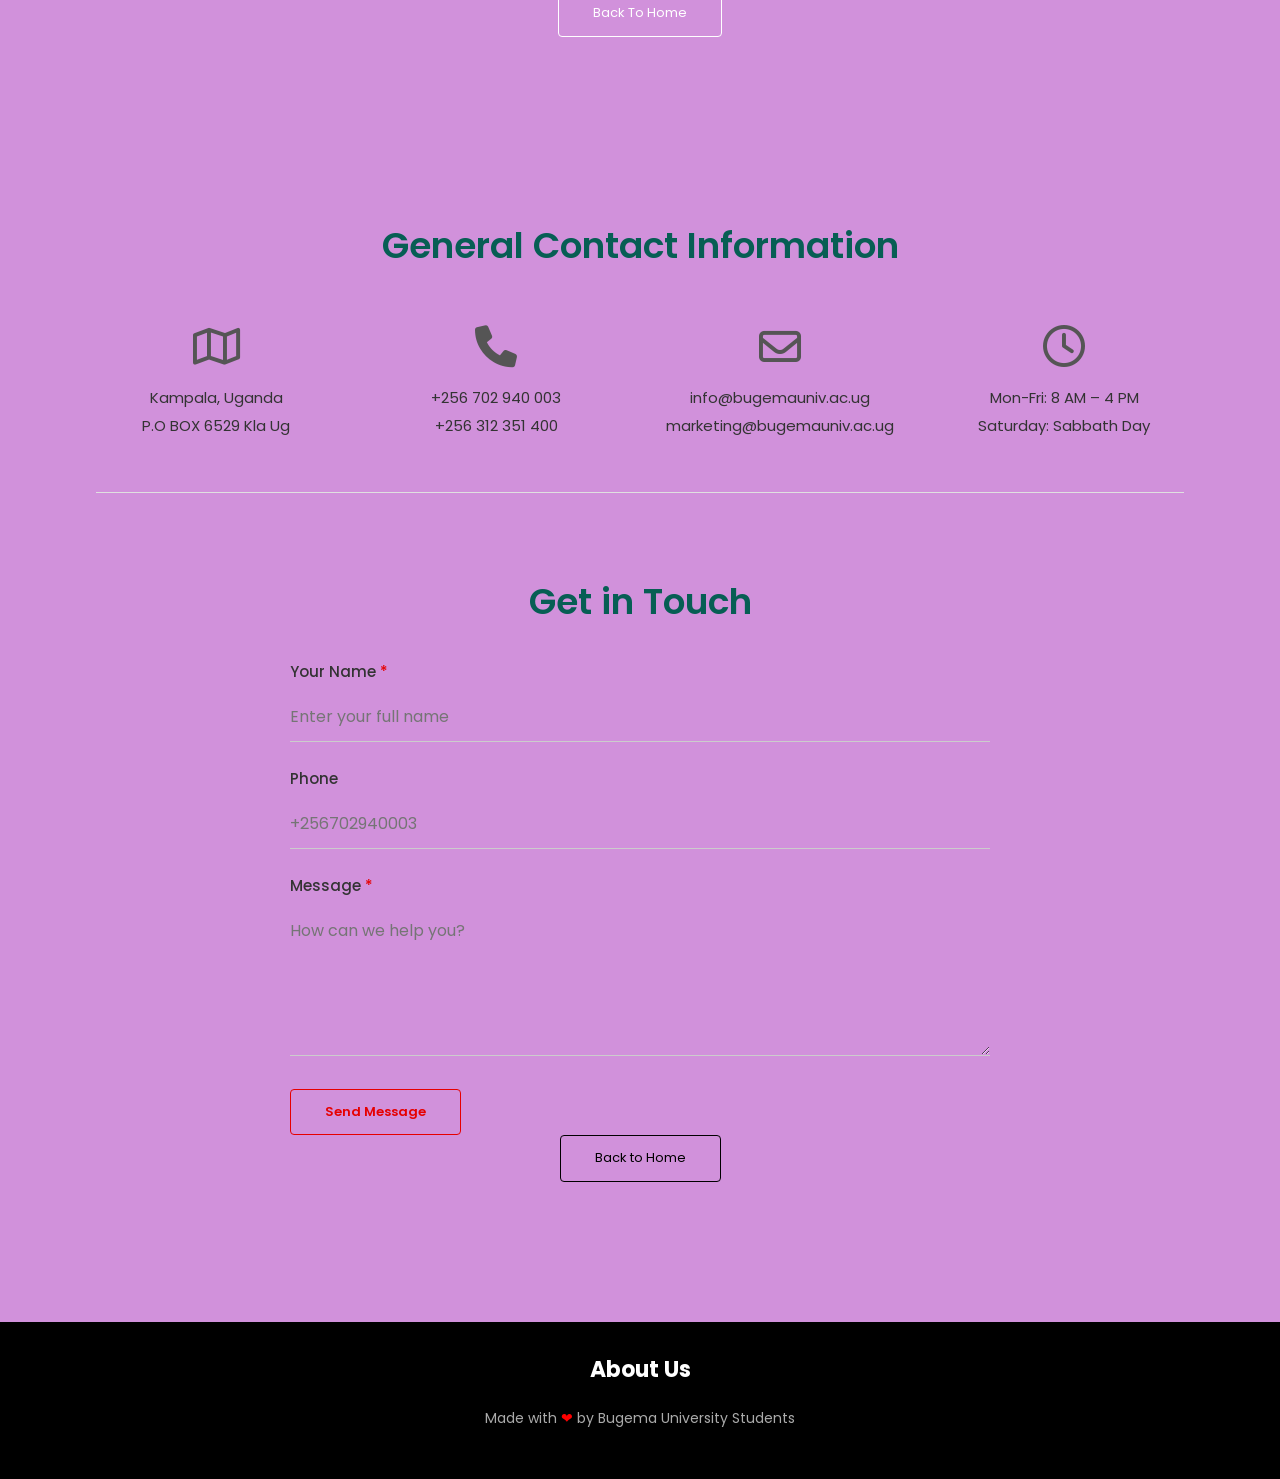
==== commit 00521335: "Update print statement from 'Hello' to 'Goodbye'" ====
--- a/index.html
+++ b/index.html
@@ -14,7 +14,7 @@
     <!-- ===== HEADER ===== -->
     <section class="header">
         <nav>
-            <a href="index.html"><img src="images/logo.png" alt="Bugema University Logo"></a>
+            <a href="index.html"><img src="logo.png" alt="Bugema University Logo"></a>
             <div class="nav-links" id="navLinks">
                 <i class="fa fa-times" onclick="hideMenu()"></i>
                 <ul>
@@ -353,4 +353,4 @@
         }
     </script>
 </body>
-</html>+</html>
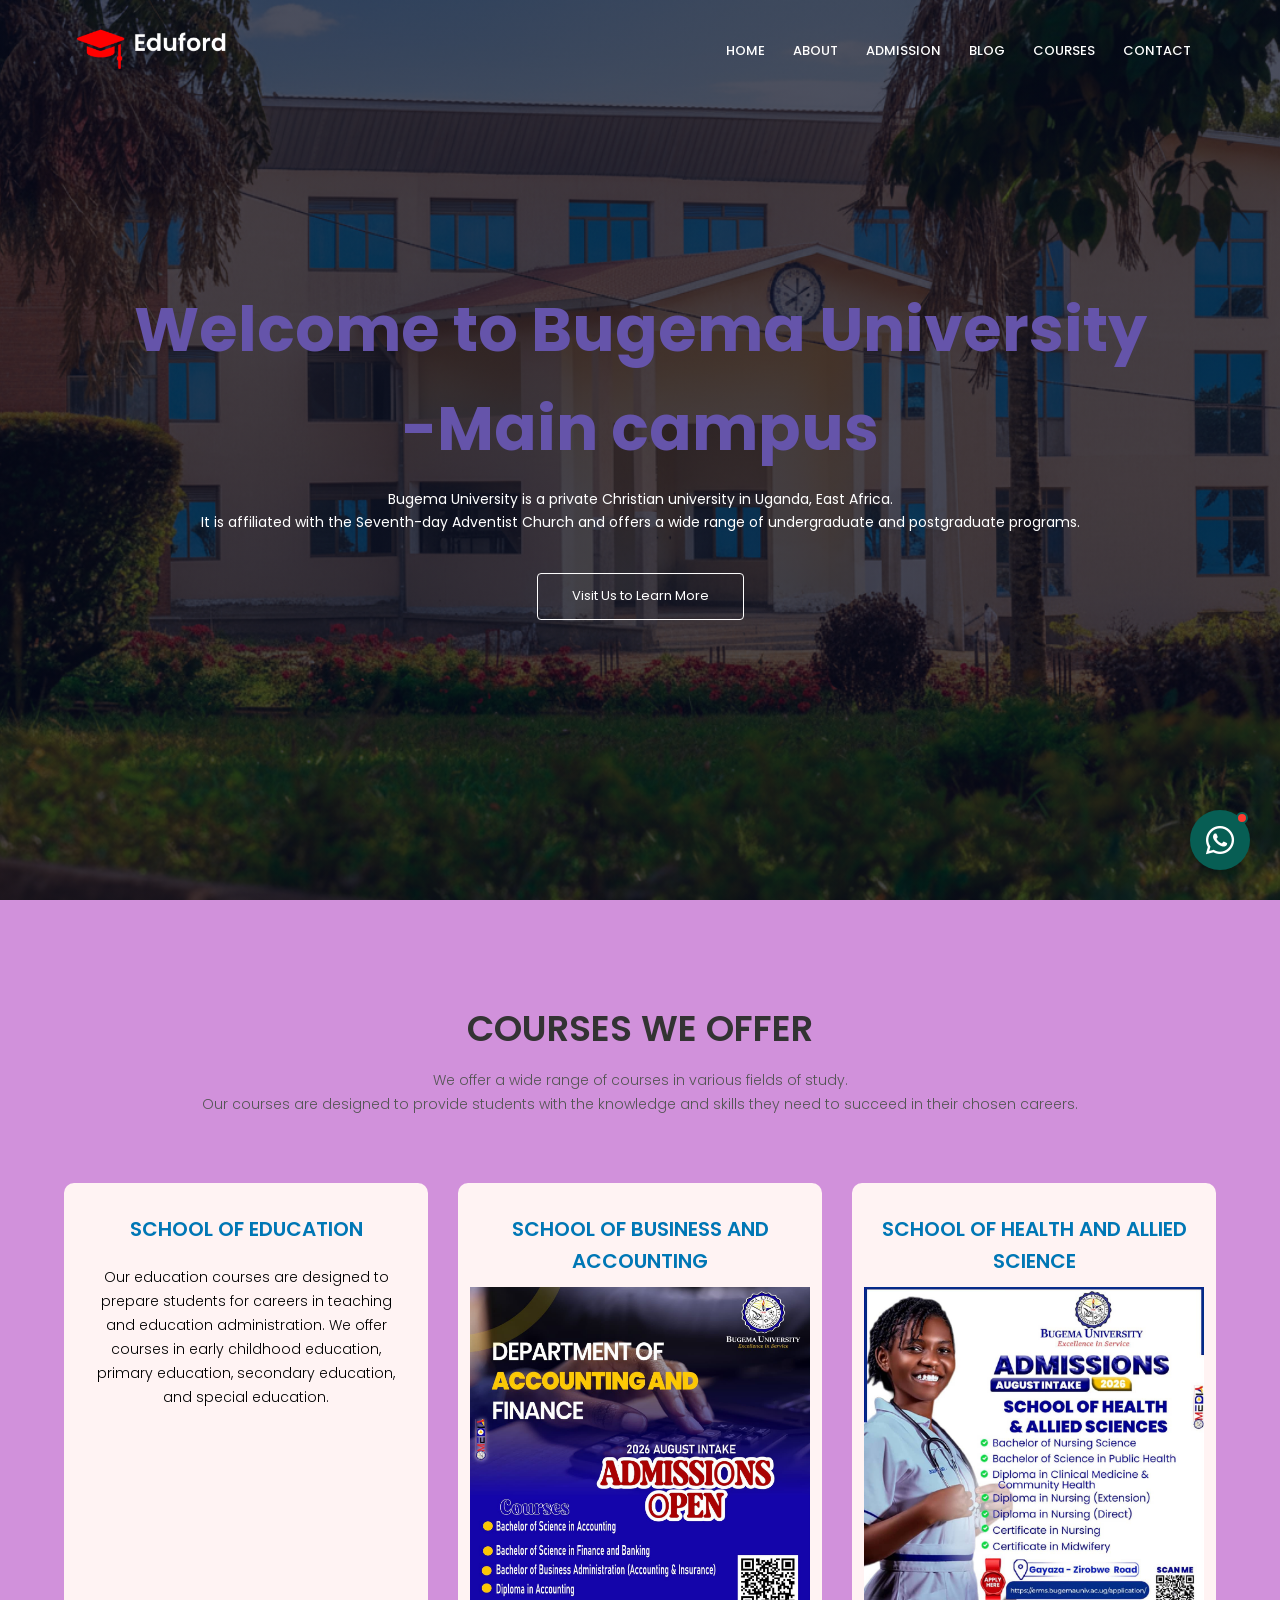
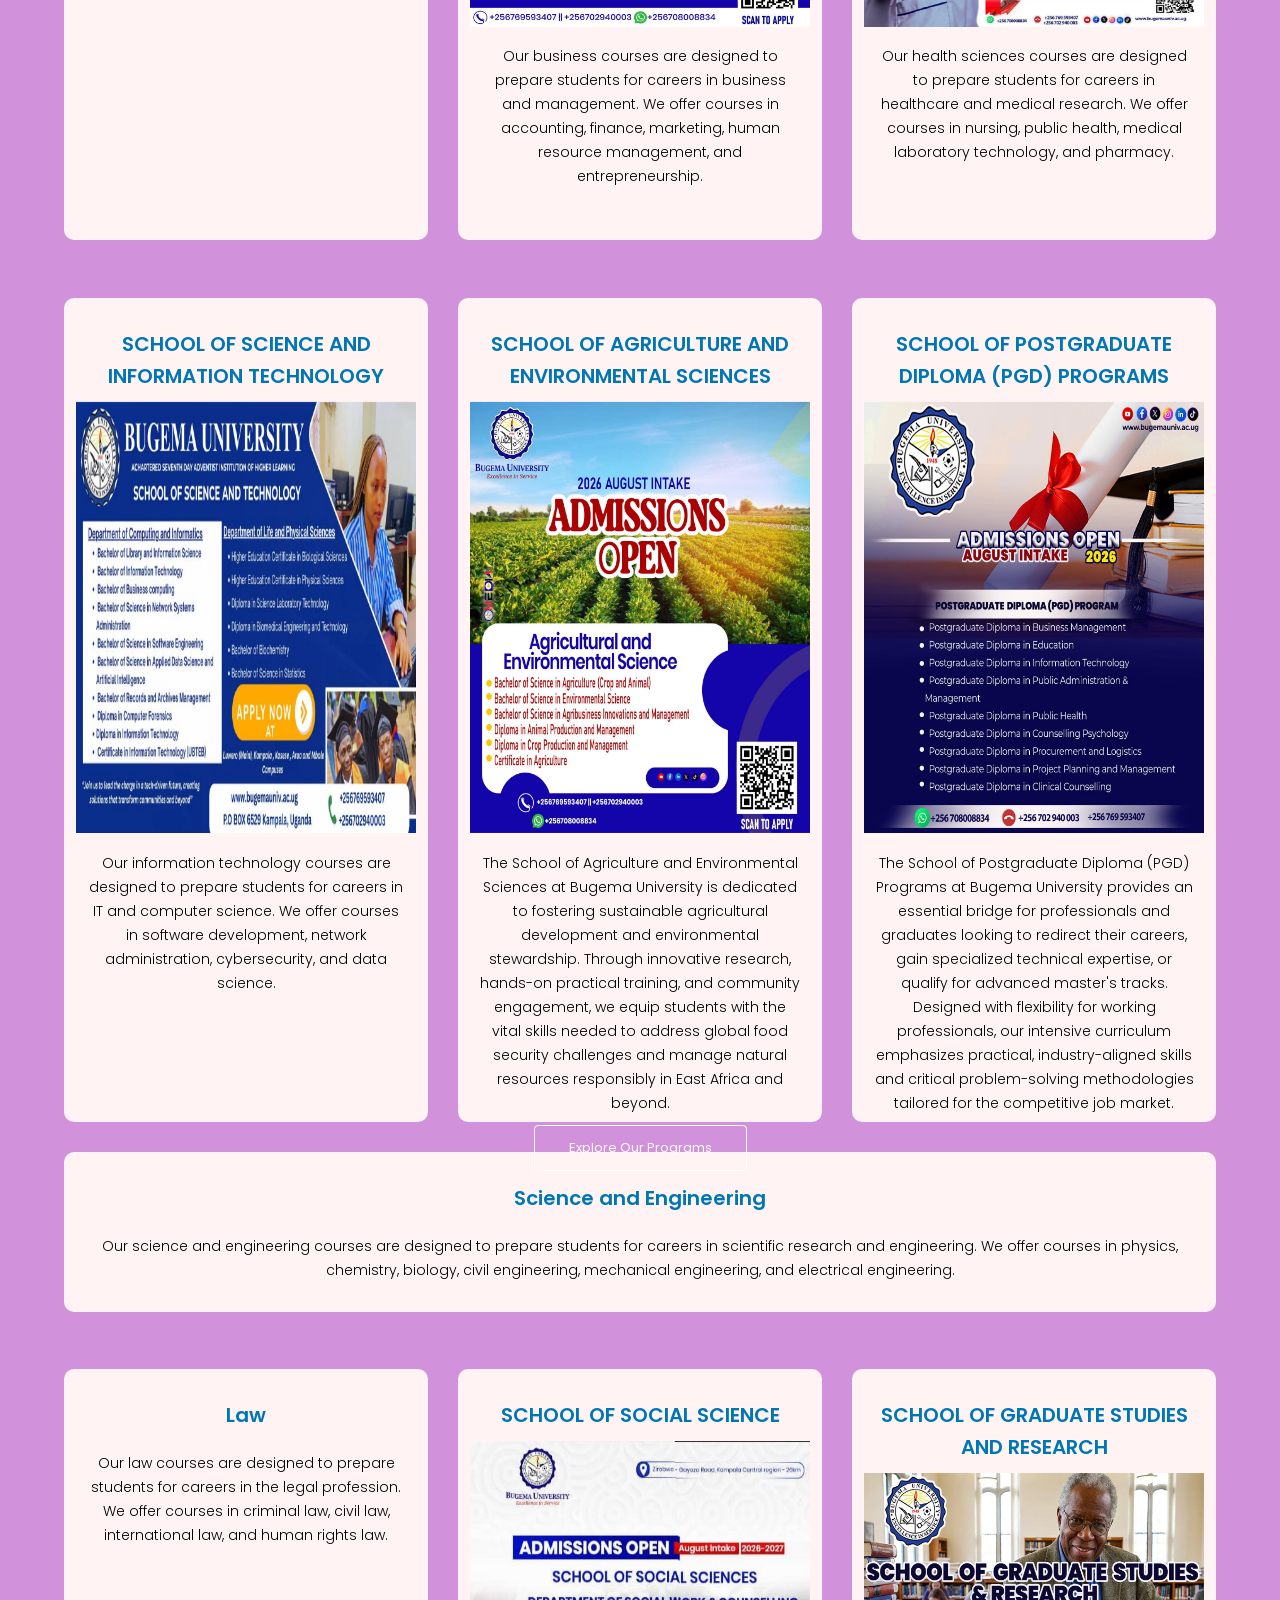
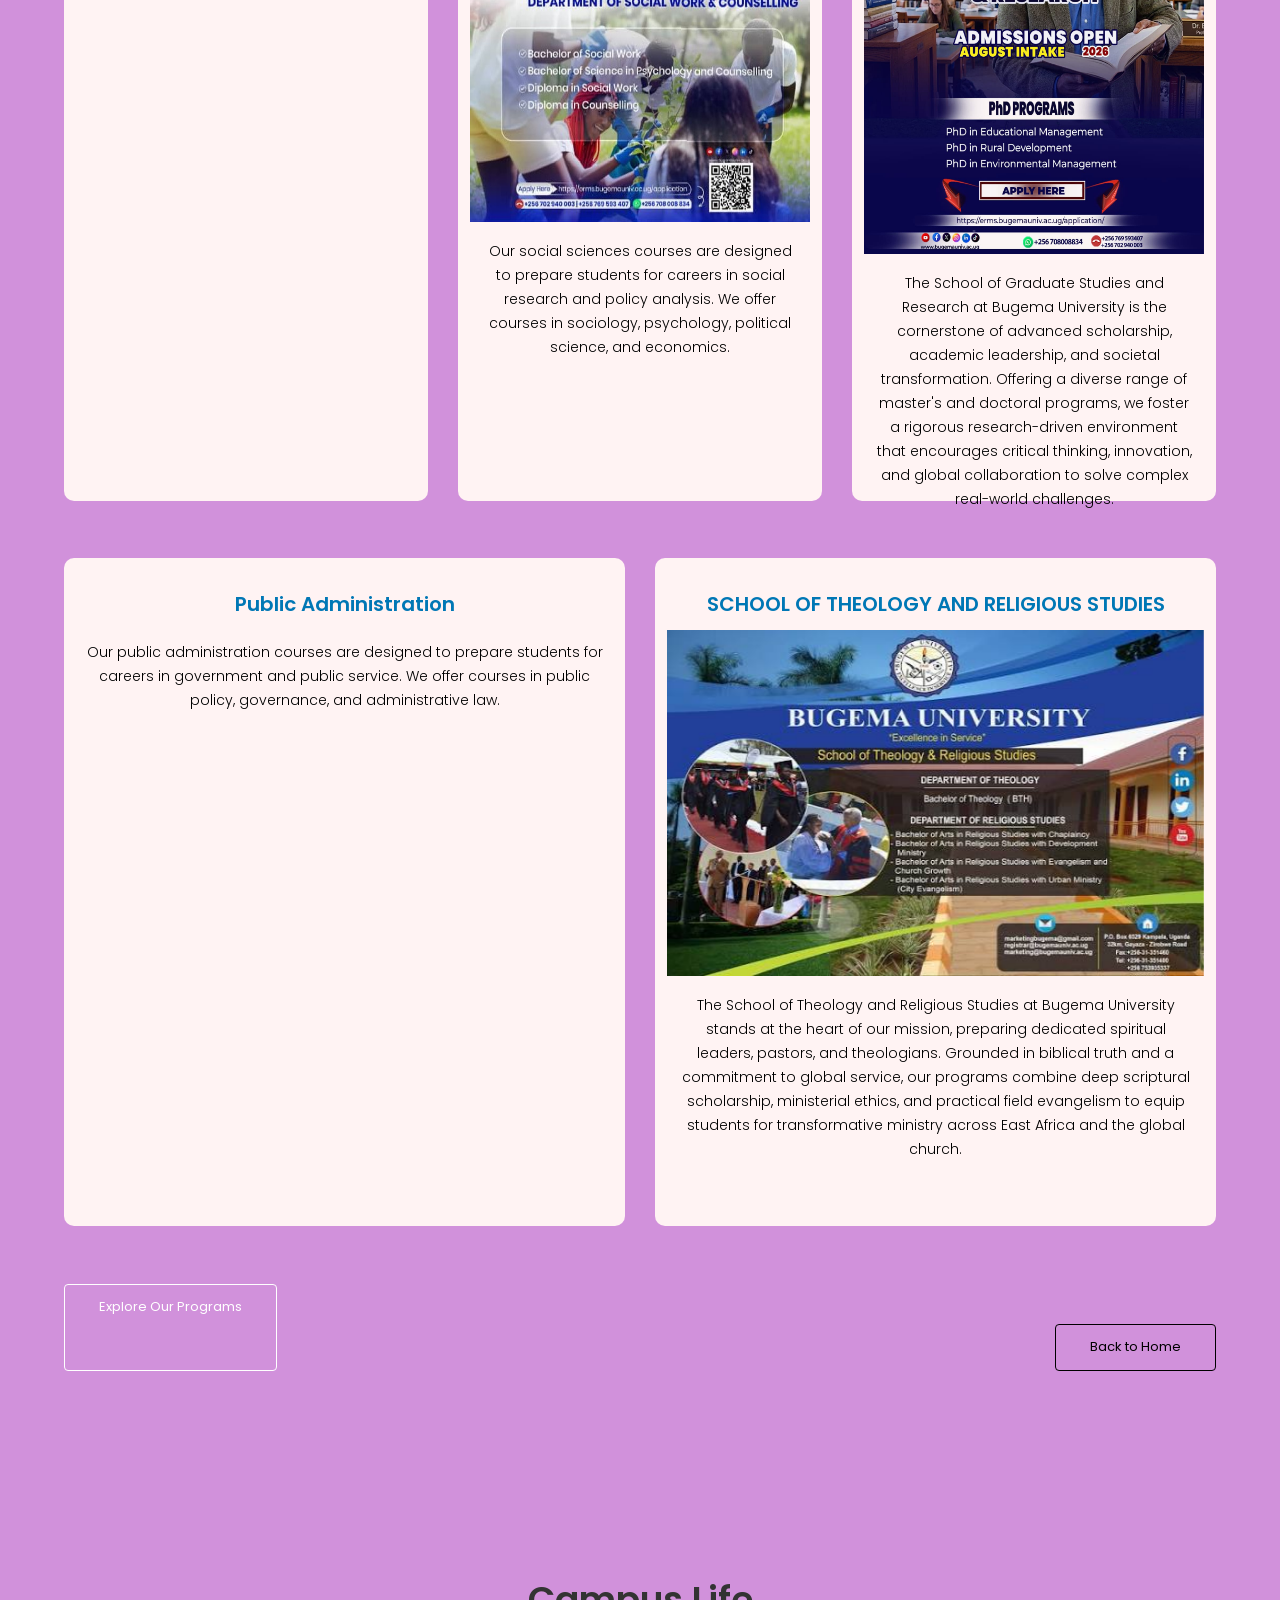
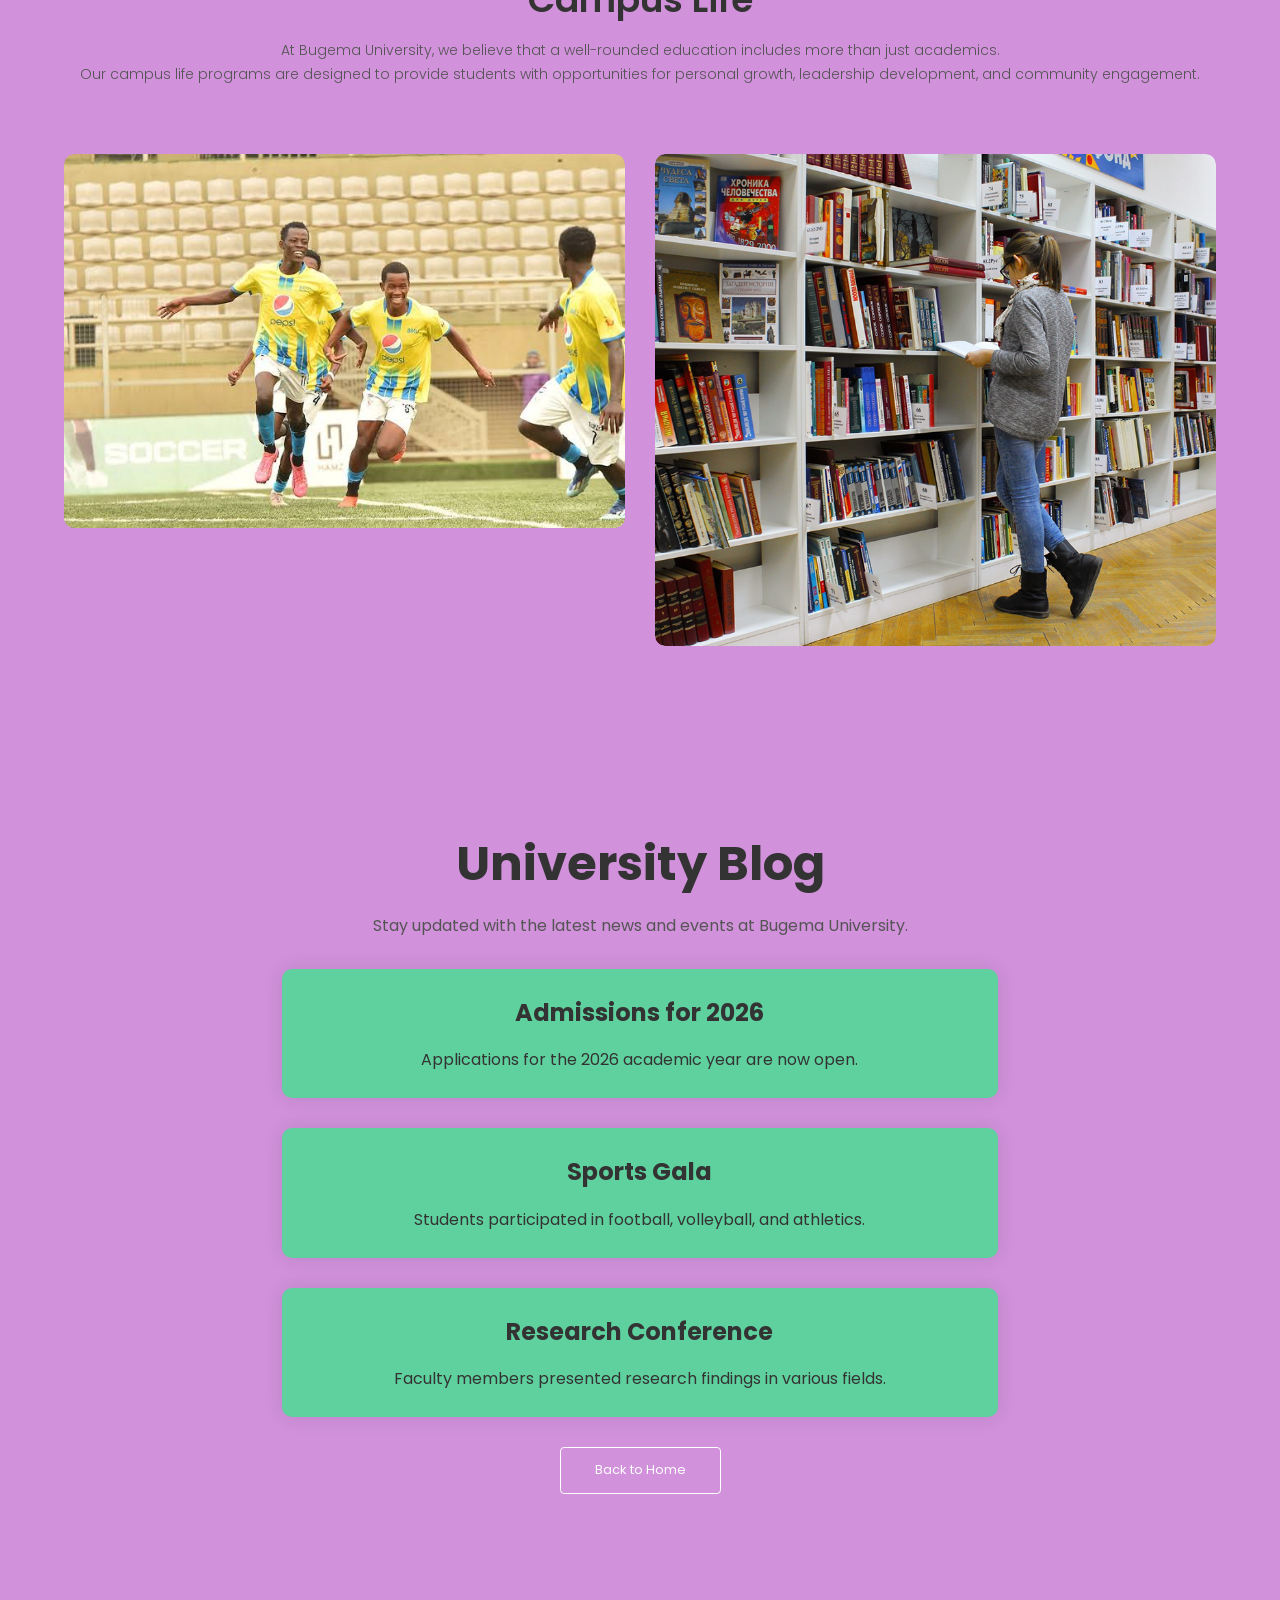
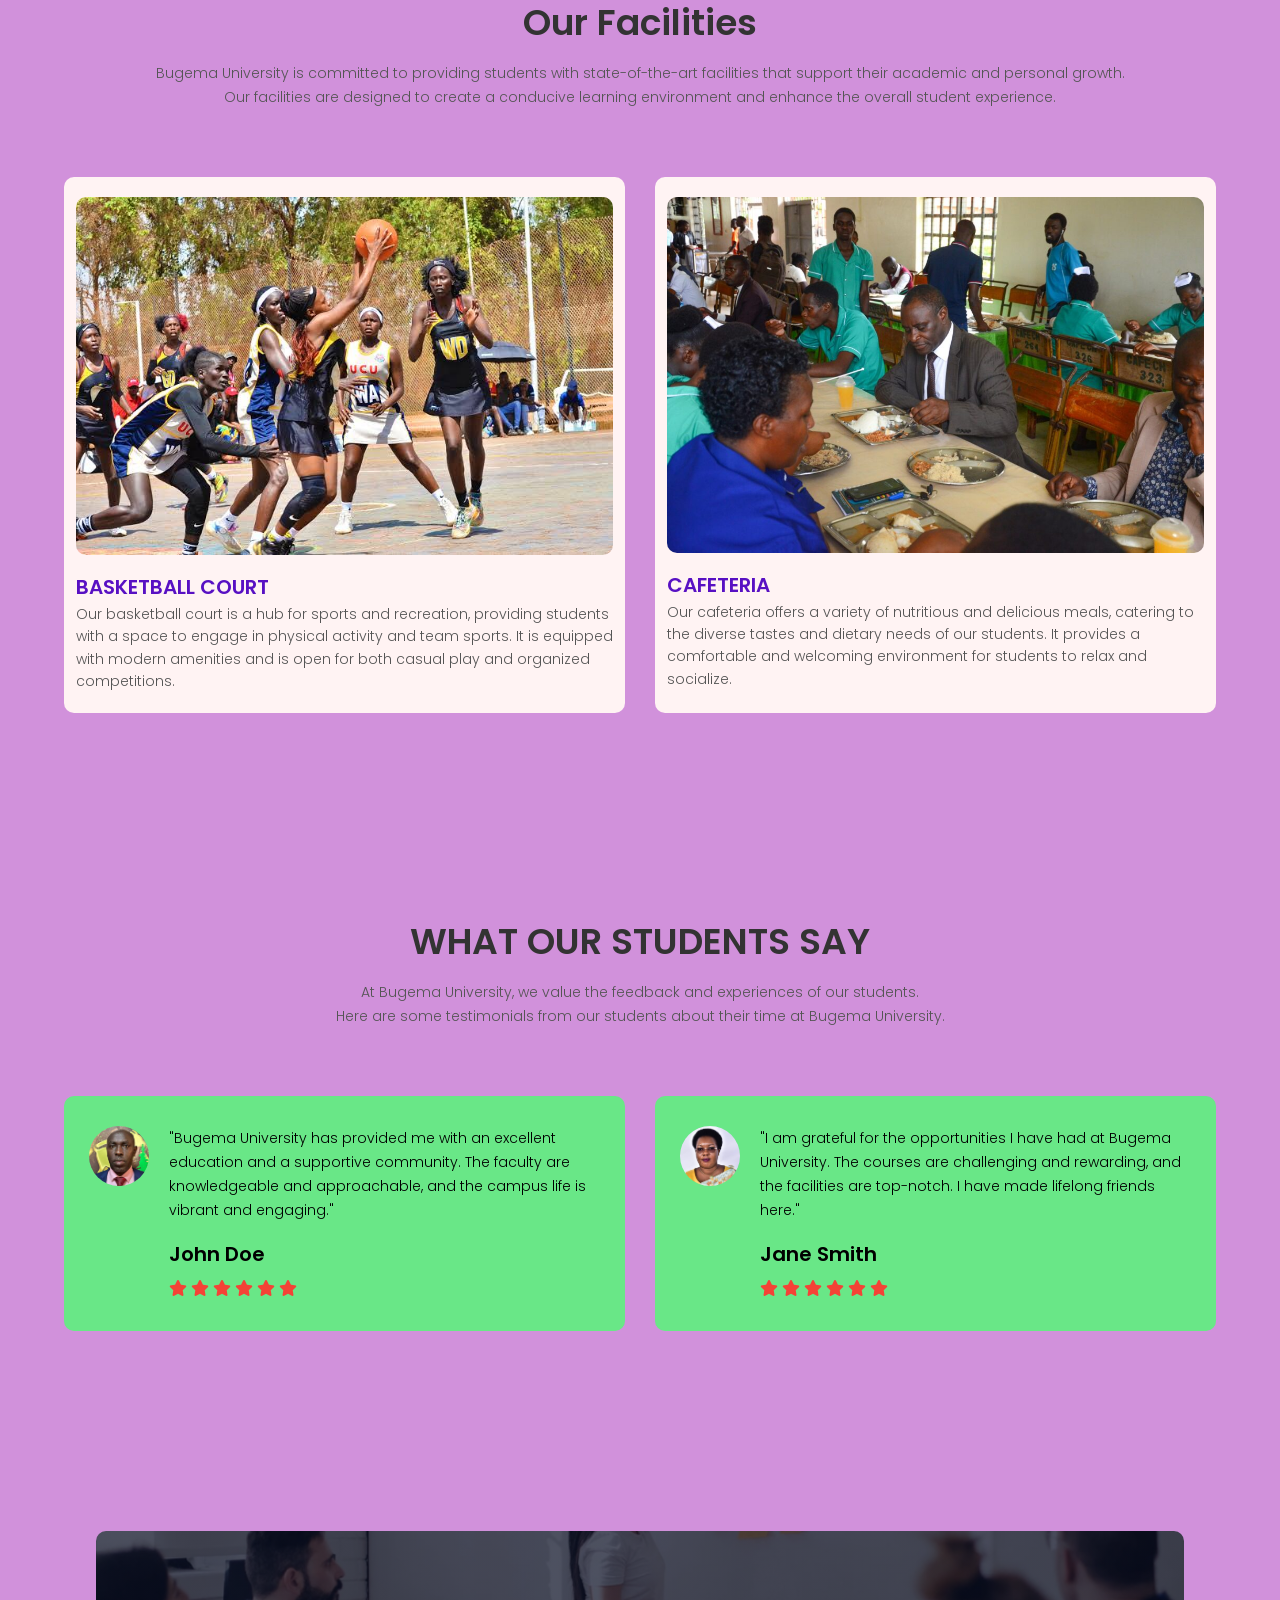
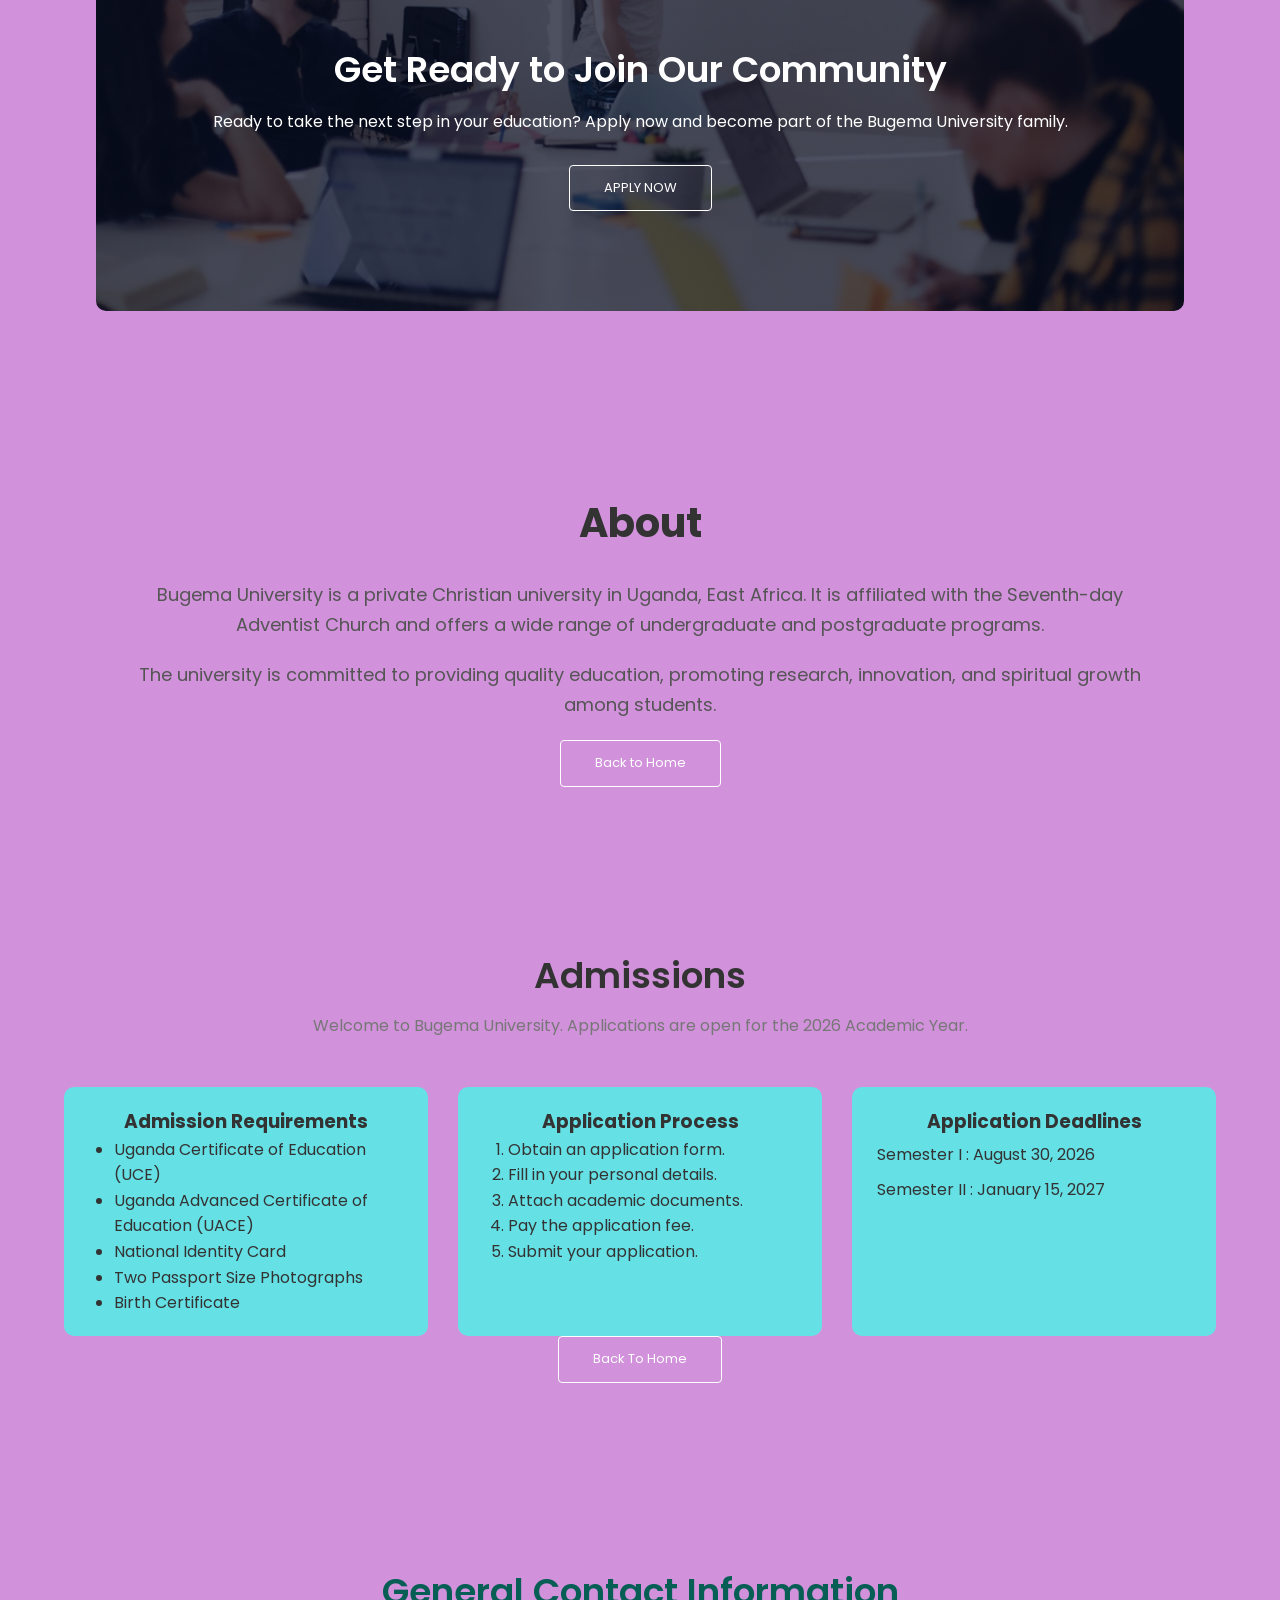
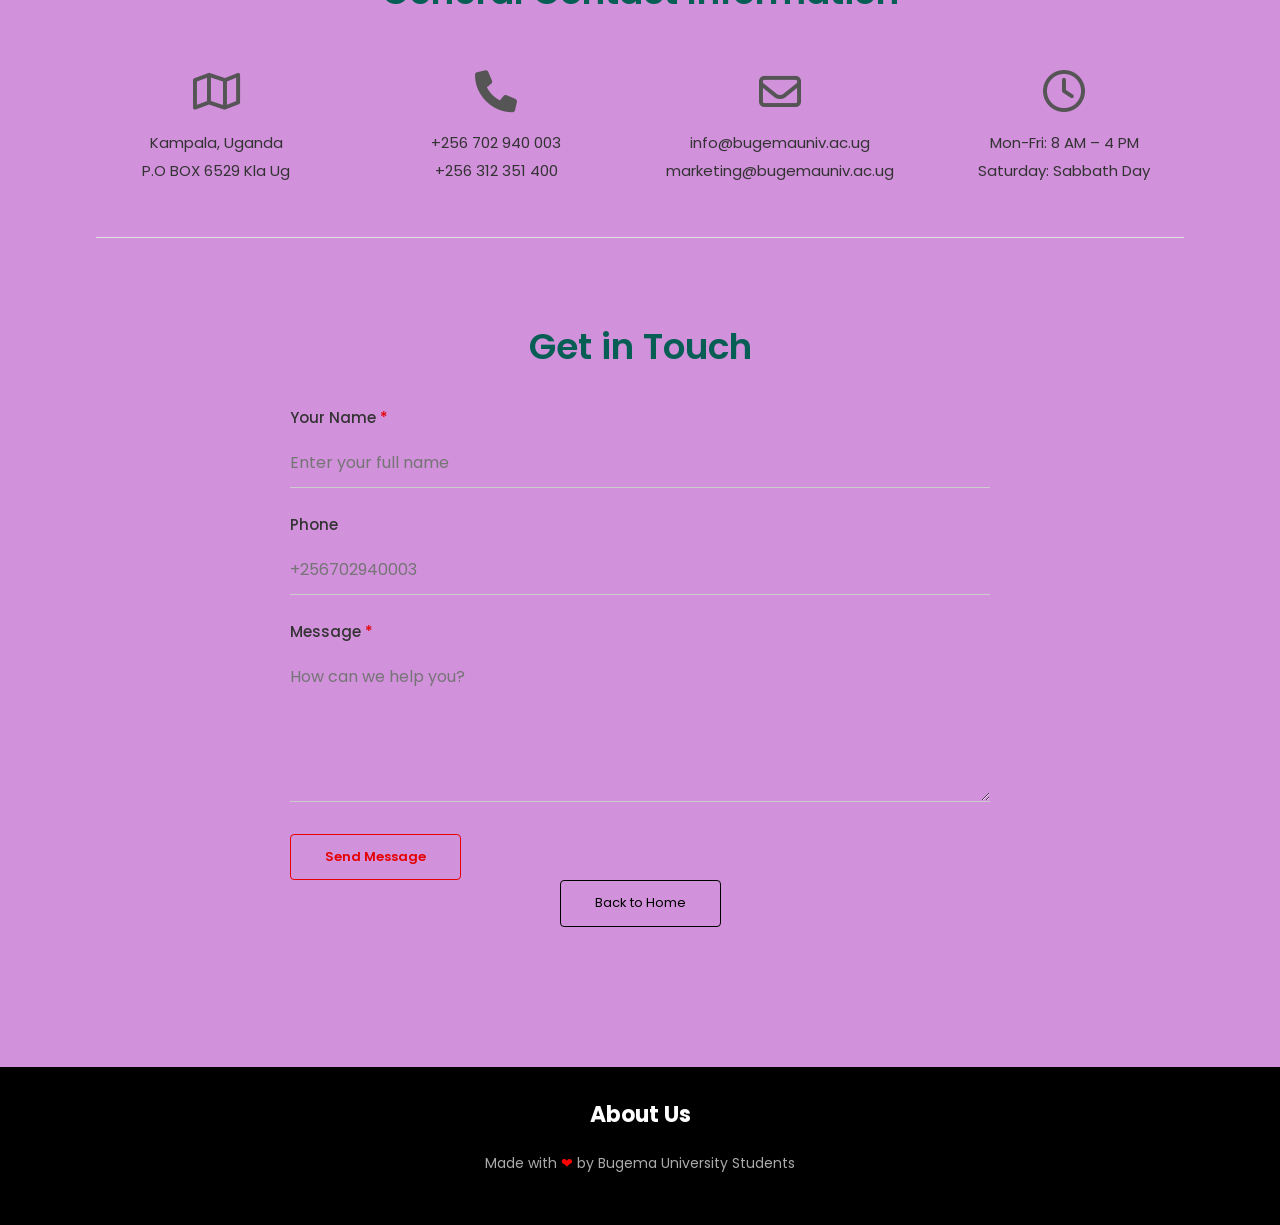
==== commit ca438873: "Update index.html" ====
--- a/index.html
+++ b/index.html
@@ -14,7 +14,7 @@
     <!-- ===== HEADER ===== -->
     <section class="header">
         <nav>
-            <a href="index.html"><img src="logo.png" alt="Bugema University Logo"></a>
+            <a href="index.html"><img src="images/logo.png" alt="Bugema University Logo"></a>
             <div class="nav-links" id="navLinks">
                 <i class="fa fa-times" onclick="hideMenu()"></i>
                 <ul>
@@ -50,12 +50,12 @@
             </div>
             <div class="course-col">
                 <h3>SCHOOL OF BUSINESS AND ACCOUNTING</h3>
-                <img src="IMAGES/Finance.jpeg" alt="school of business">
+                <img src="images/Finance.jpeg" alt="school of business">
                 <p>Our business courses are designed to prepare students for careers in business and management. We offer courses in accounting, finance, marketing, human resource management, and entrepreneurship.</p>
             </div>
             <div class="course-col">
                 <h3>SCHOOL OF HEALTH AND ALLIED SCIENCE</h3>
-              <img src="IMAGES/Health.jpeg" alt="school of Health and Allied science">
+              <img src="images/Health.jpeg" alt="school of Health and Allied science">
                 <p>Our health sciences courses are designed to prepare students for careers in healthcare and medical research. We offer courses in nursing, public health, medical laboratory technology, and pharmacy.</p>
             </div>
         </div>
@@ -63,18 +63,18 @@
         <div class="row">
             <div class="course-col">
                 <h3>SCHOOL OF SCIENCE AND INFORMATION TECHNOLOGY</h3>
-                <img src="IMAGES/IT.jpg" alt="school of science and technology">
+                <img src="images/IT.jpg" alt="school of science and technology">
                 <p>Our information technology courses are designed to prepare students for careers in IT and computer science. We offer courses in software development, network administration, cybersecurity, and data science.</p>
             </div>
             <div class="course-col">
                 <h3>SCHOOL OF AGRICULTURE AND ENVIRONMENTAL SCIENCES</h3>
-                <img src="IMAGES/Agriculture.jpeg" alt="school of agriculture and environmental science">
+                <img src="images/Agriculture.jpeg" alt="school of agriculture and environmental science">
                 <p>The School of Agriculture and Environmental Sciences at Bugema University is dedicated to fostering sustainable agricultural development and environmental stewardship. Through innovative research, hands-on practical training, and community engagement, we equip students with the vital skills needed to address global food security challenges and manage natural resources responsibly in East Africa and beyond.</p>
                 <a href="courses.html" class="hero-btn">Explore Our Programs</a>
             </div>
             <div class="course-col">
                 <h3>SCHOOL OF POSTGRADUATE DIPLOMA (PGD) PROGRAMS</h3>
-                <img src="IMAGES/(POD).jpg">
+                <img src="images/(POD).jpg">
                 <p>The School of Postgraduate Diploma (PGD) Programs at Bugema University provides an essential bridge for professionals and graduates looking to redirect their careers, gain specialized technical expertise, or qualify for advanced master's tracks. Designed with flexibility for working professionals, our intensive curriculum emphasizes practical, industry-aligned skills and critical problem-solving methodologies tailored for the competitive job market.</p>
             </div>
             <div class="course-col">
@@ -90,12 +90,12 @@
             </div>
             <div class="course-col">
                 <h3>SCHOOL OF SOCIAL SCIENCE</h3>
-                <img src="IMAGES/Social science.jpg" alt="school of social science">
+                <img src="images/Social science.jpg" alt="school of social science">
                 <p>Our social sciences courses are designed to prepare students for careers in social research and policy analysis. We offer courses in sociology, psychology, political science, and economics.</p>
             </div>
             <div class="course-col">
                 <h3>SCHOOL OF GRADUATE STUDIES AND RESEARCH</h3>
-                <img src="IMAGES/Graduate&Research.jpeg" alt="school of graduate&research">
+                <img src="images/Graduate&Research.jpeg" alt="school of graduate&research">
                 <p>The School of Graduate Studies and Research at Bugema University is the cornerstone of advanced scholarship, academic leadership, and societal transformation. Offering a diverse range of master's and doctoral programs, we foster a rigorous research-driven environment that encourages critical thinking, innovation, and global collaboration to solve complex real-world challenges.</p>
             </div>
         </div>
@@ -108,7 +108,7 @@
             </div>
             <div class="course-col">
                 <h3>SCHOOL OF THEOLOGY AND RELIGIOUS STUDIES</h3>
-                <img src="IMAGES/theology.jpg" alt="school of theology and religious studies">
+                <img src="images/theology.jpg" alt="school of theology and religious studies">
                 <p>The School of Theology and Religious Studies at Bugema University stands at the heart of our mission, preparing dedicated spiritual leaders, pastors, and theologians. Grounded in biblical truth and a commitment to global service, our programs combine deep scriptural scholarship, ministerial ethics, and practical field evangelism to equip students for transformative ministry across East Africa and the global church.</p>
             </div>
         </div>
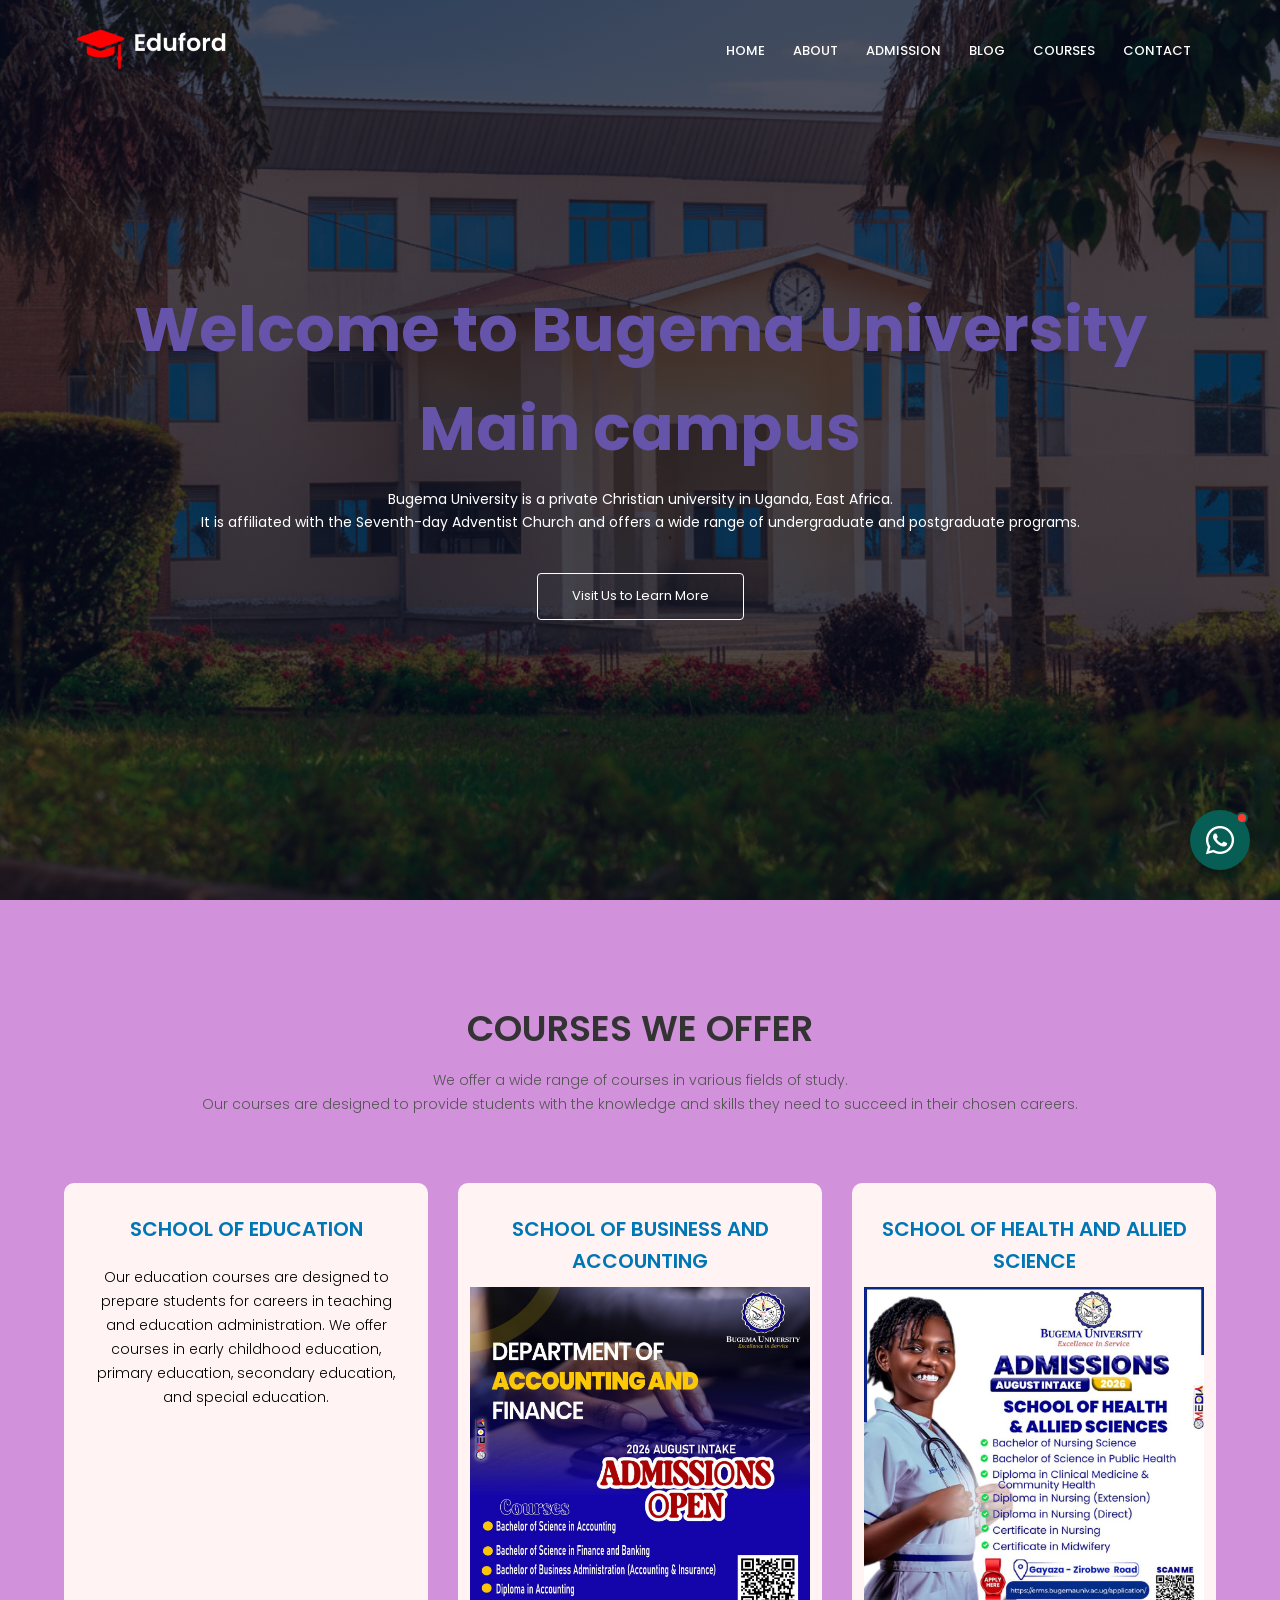
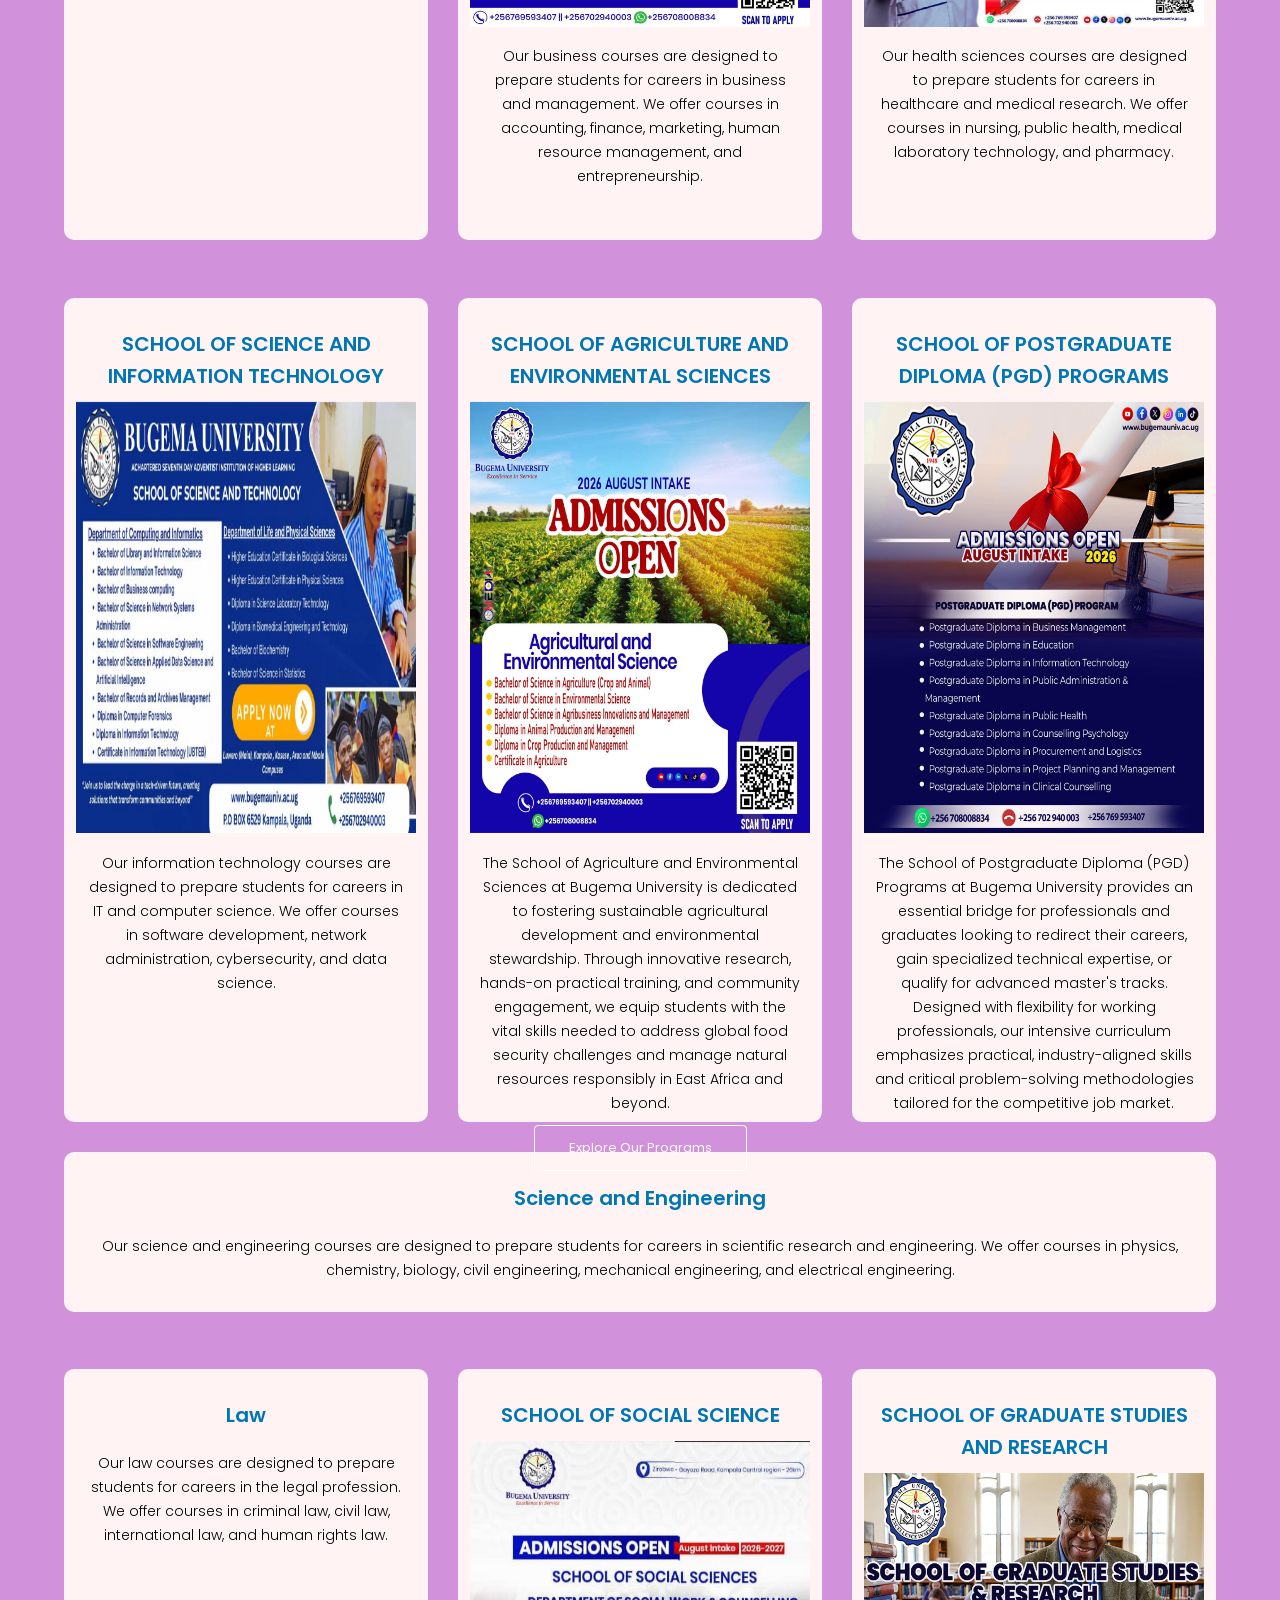
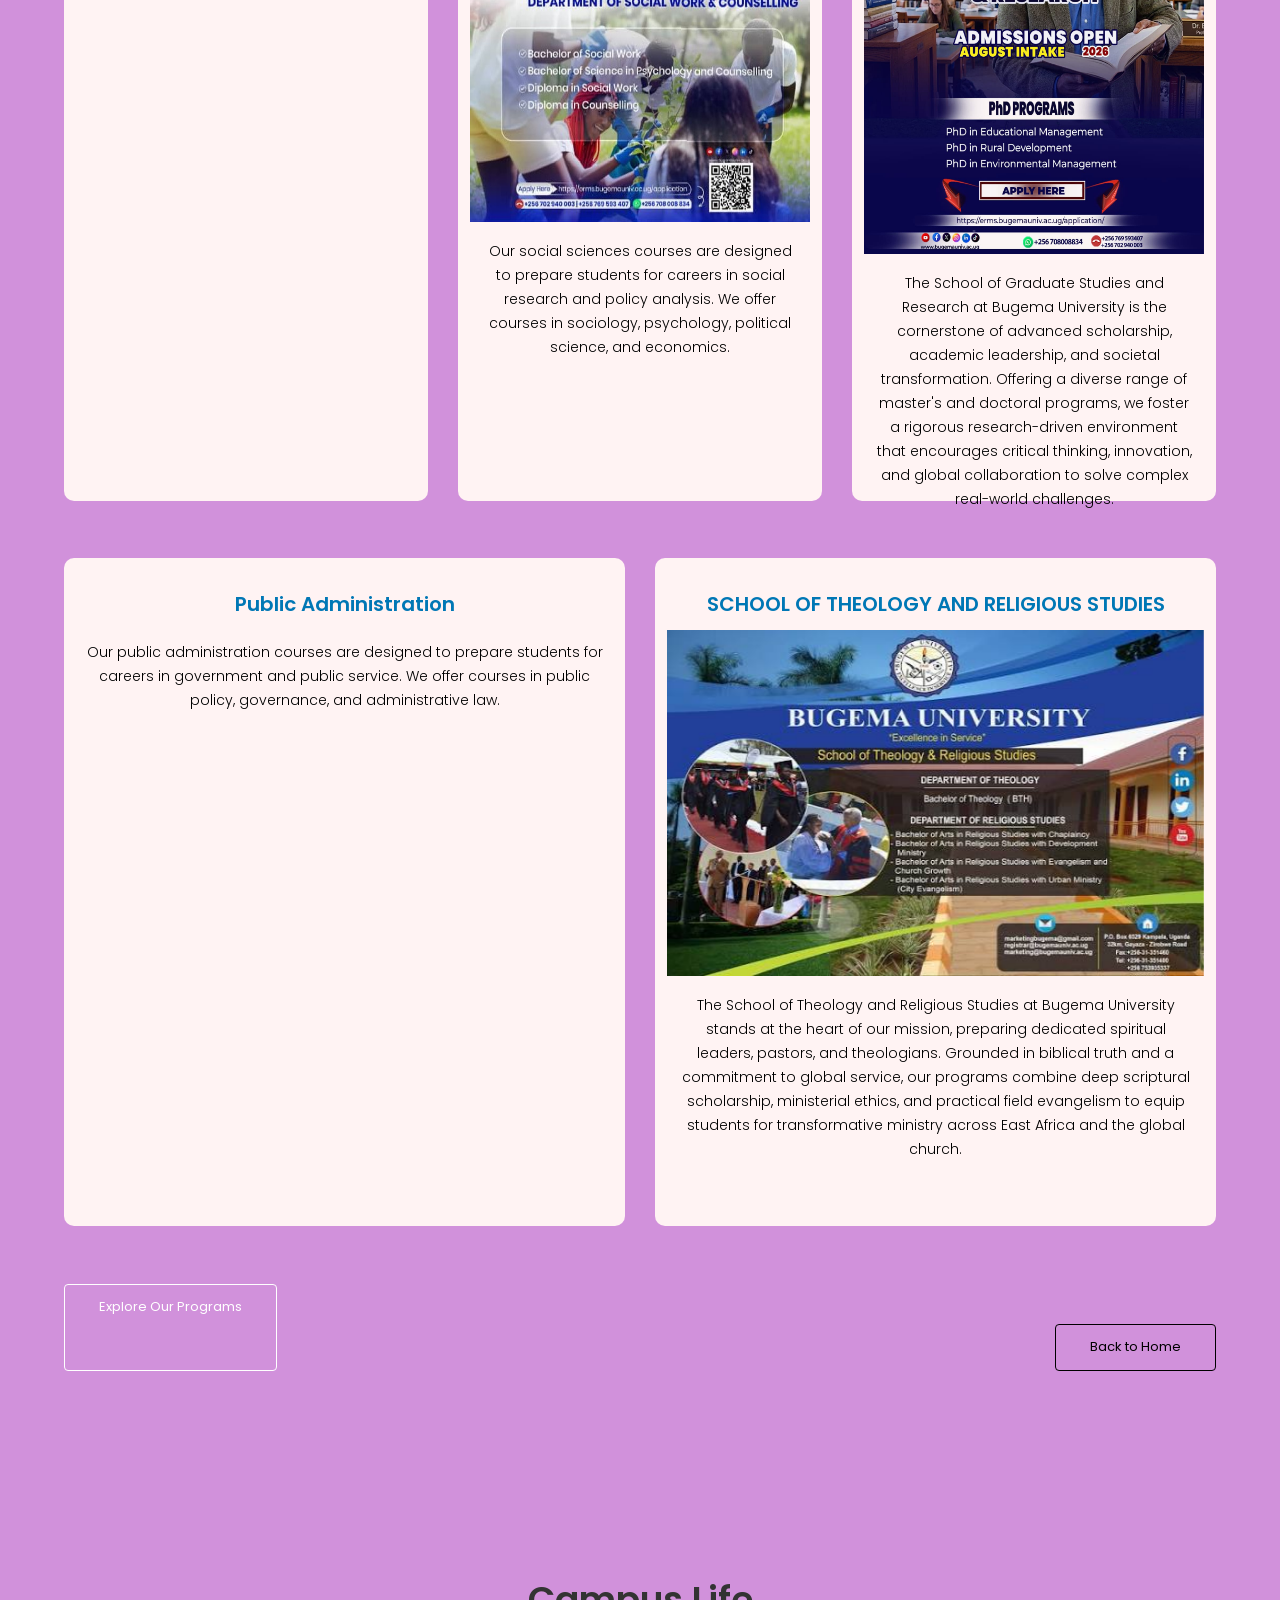
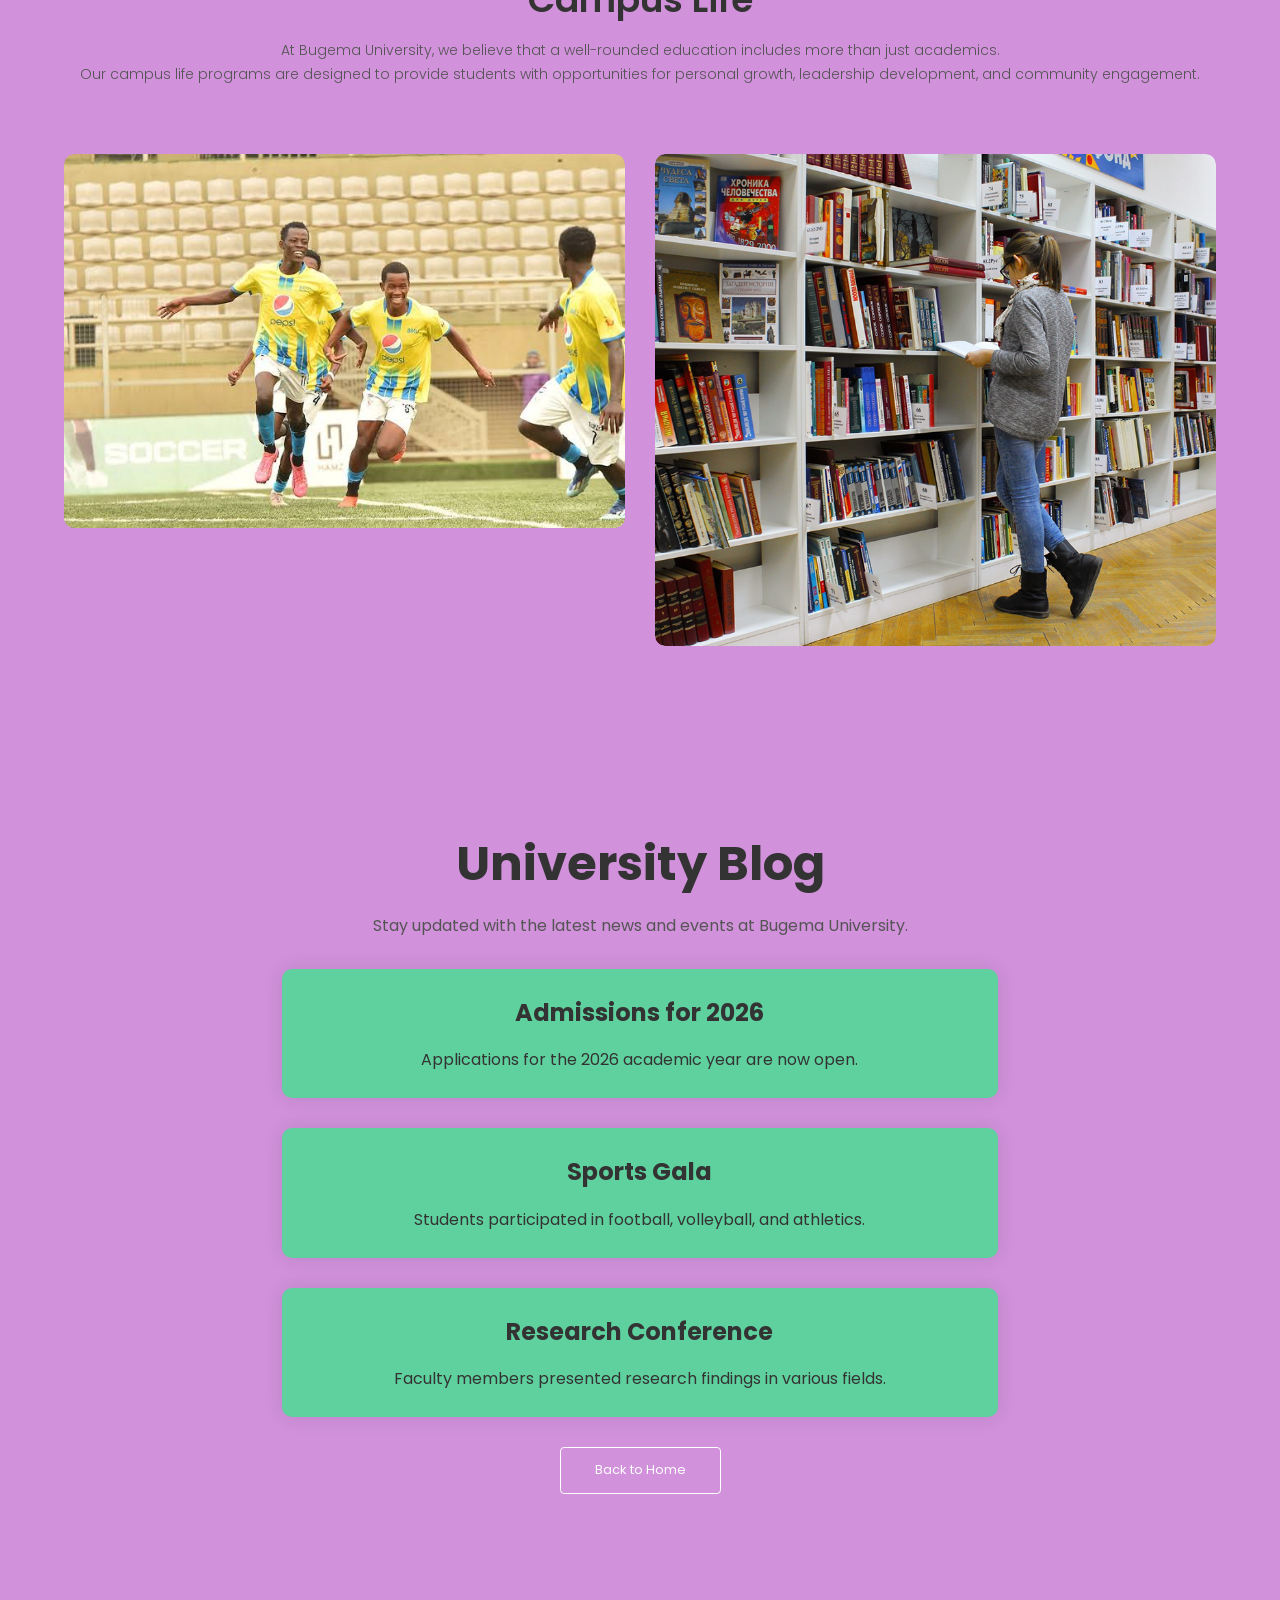
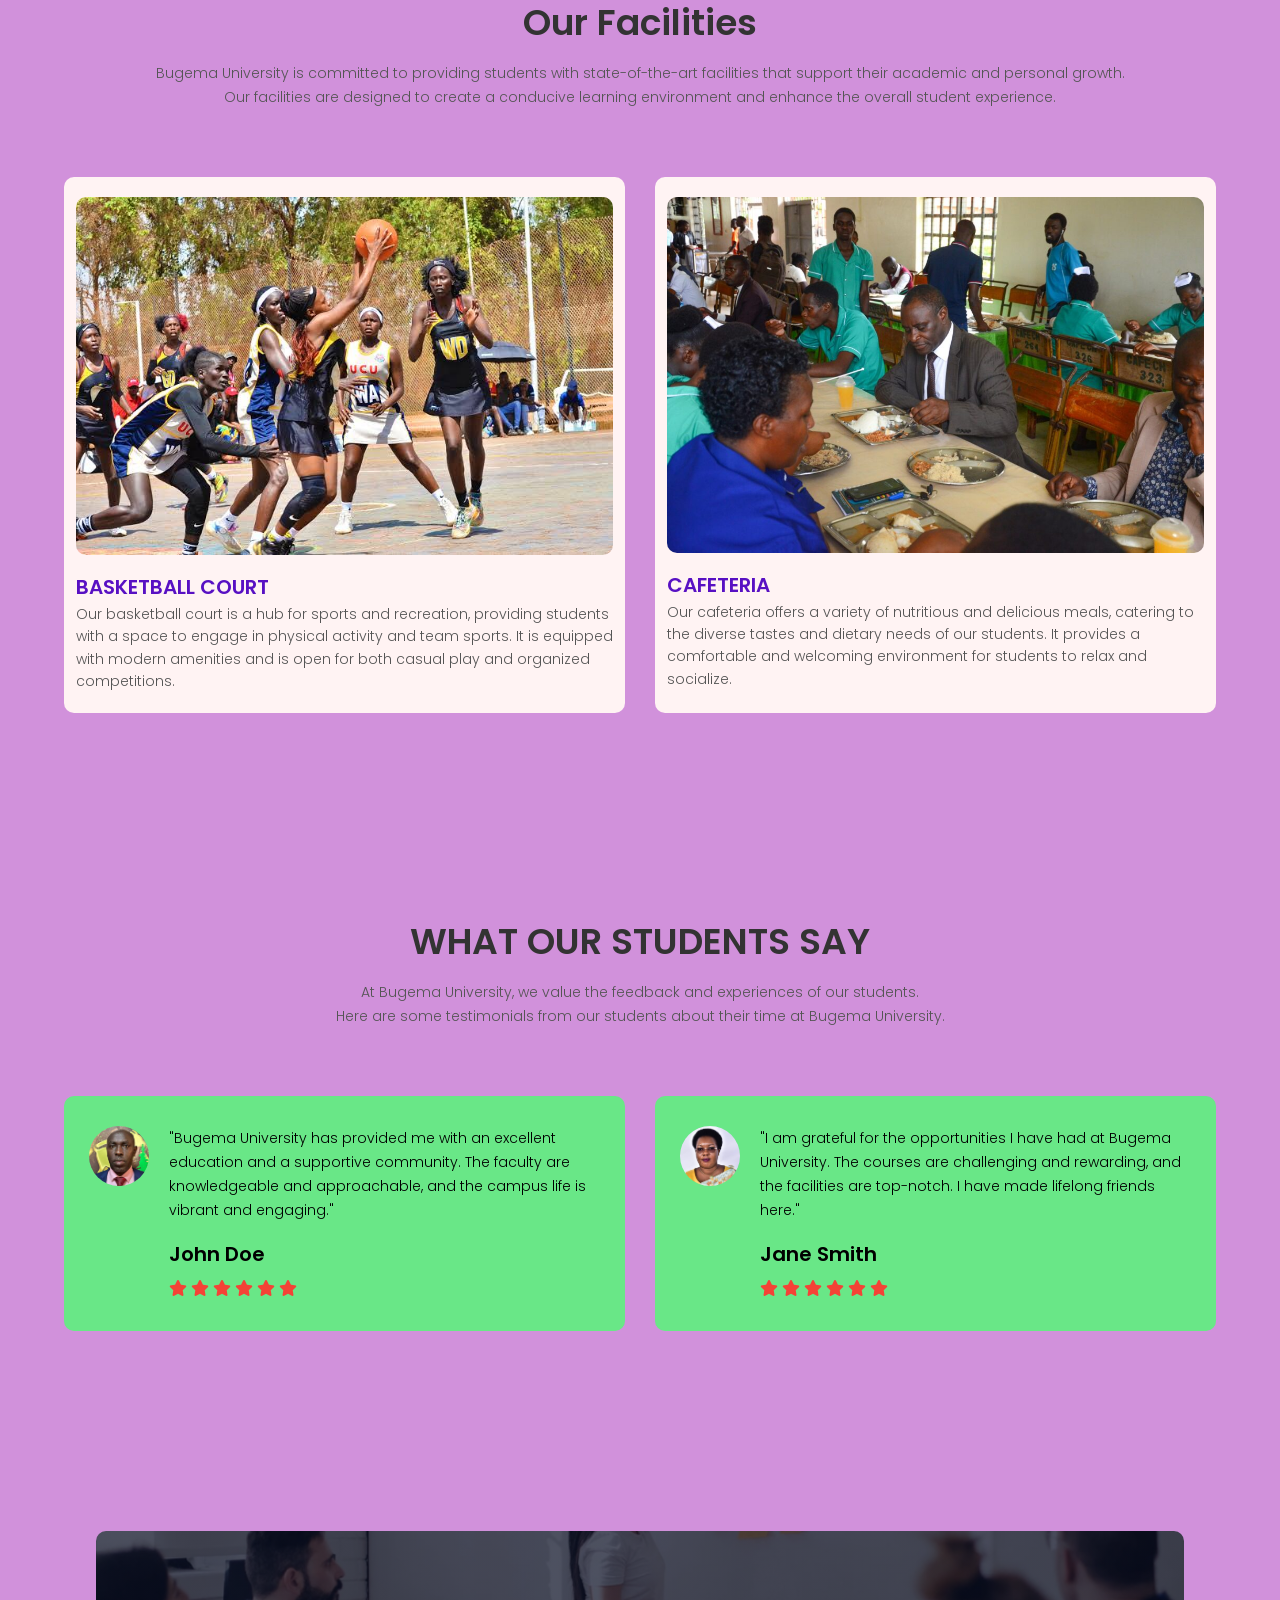
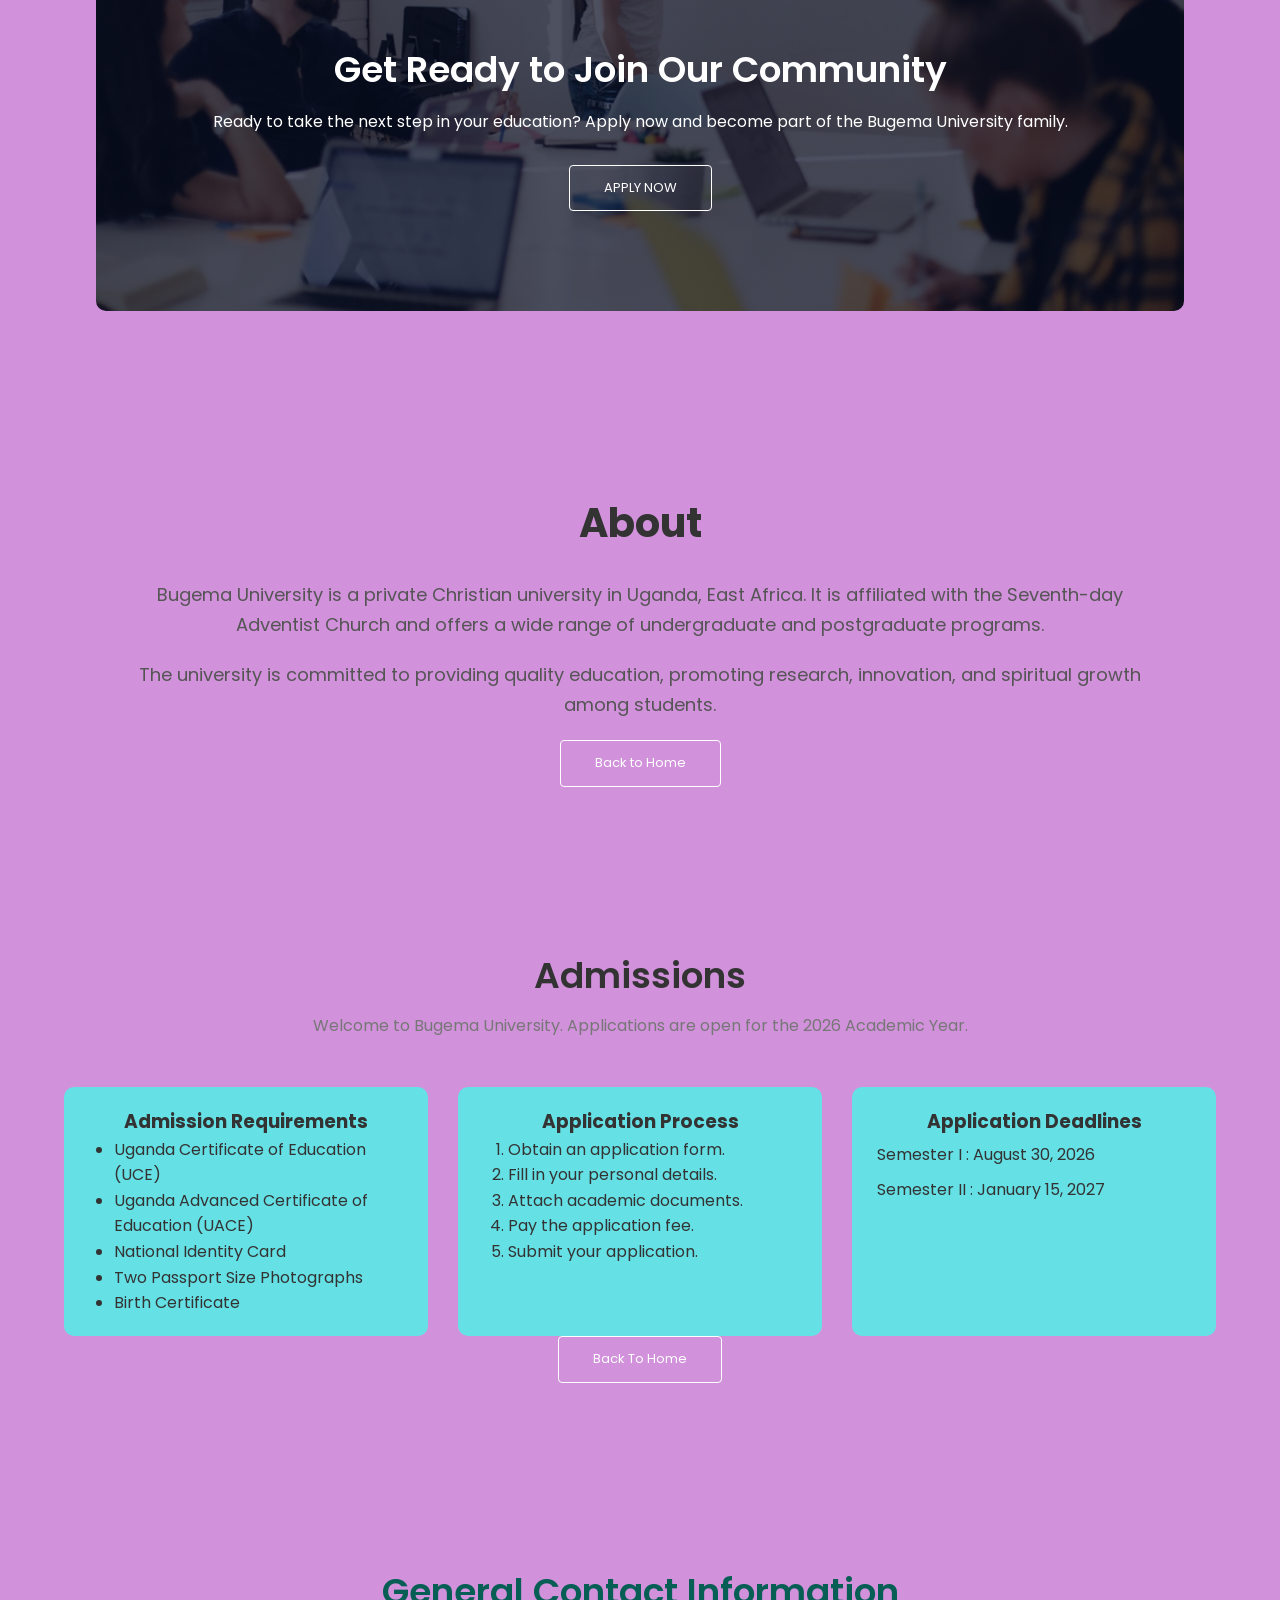
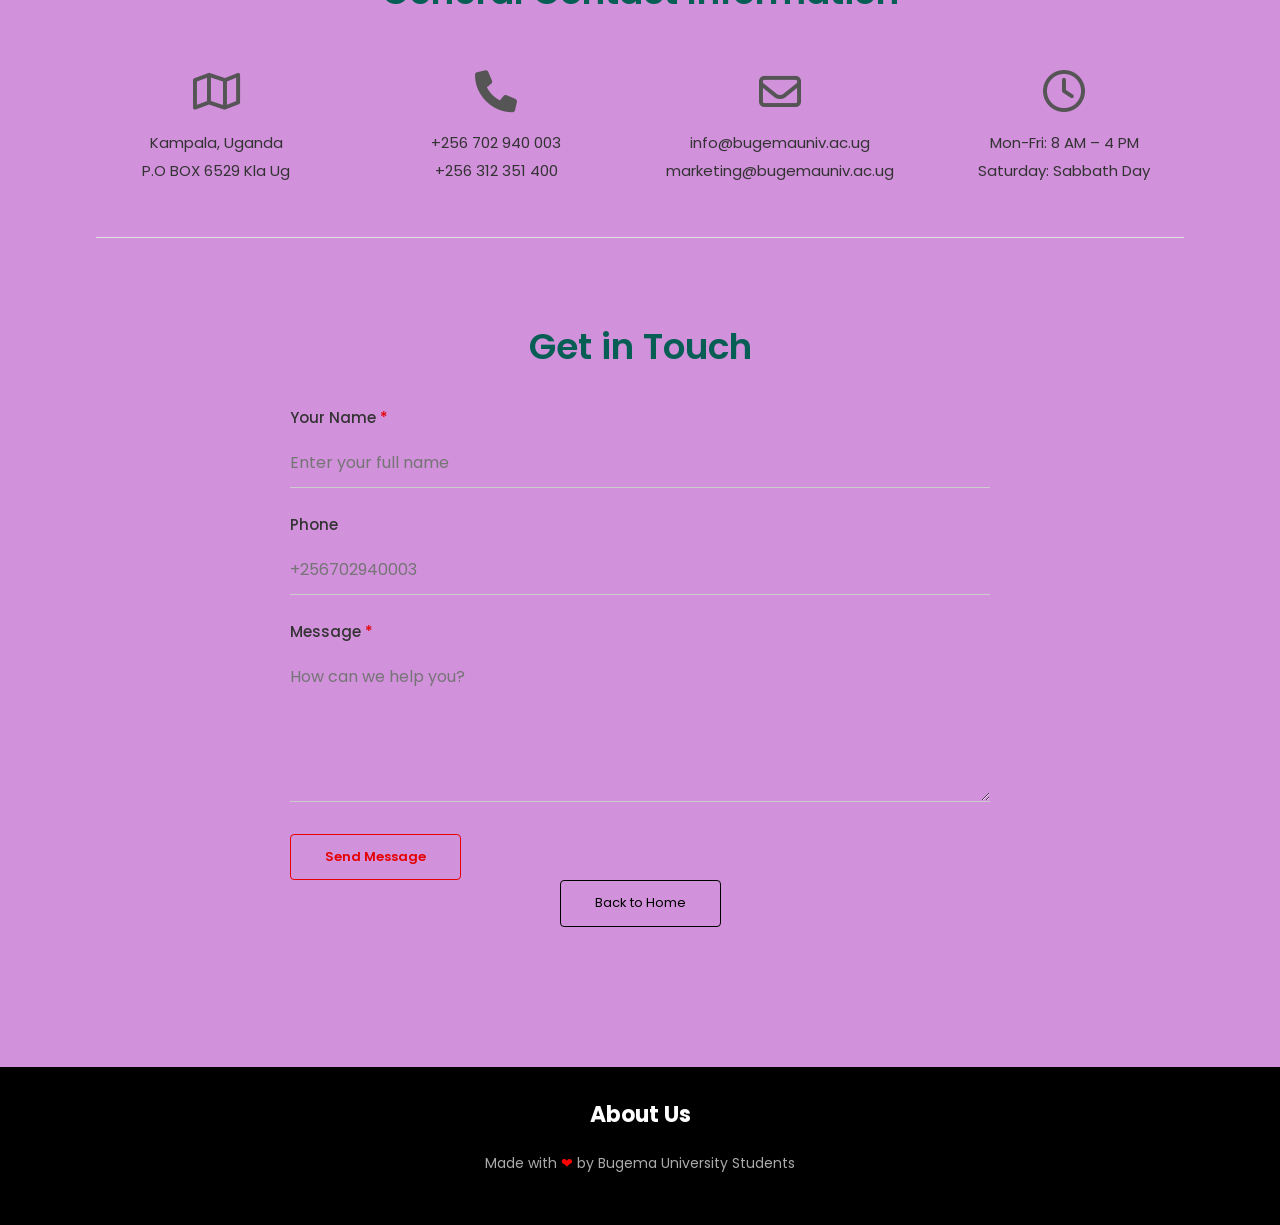
==== commit 5d1c3aee: "Update index.html" ====
--- a/index.html
+++ b/index.html
@@ -30,7 +30,7 @@
         </nav>
         
         <div class="text-box">
-            <h1>Welcome to Bugema University<br>-Main campus</h1>
+            <h1>Welcome to Bugema University<br>Main campus</h1>
             <p>Bugema University is a private Christian university in Uganda, East Africa.<br>
                 It is affiliated with the Seventh-day Adventist Church and offers a wide range of undergraduate and postgraduate programs.</p>
             <a href="about.html" class="hero-btn">Visit Us to Learn More</a>
